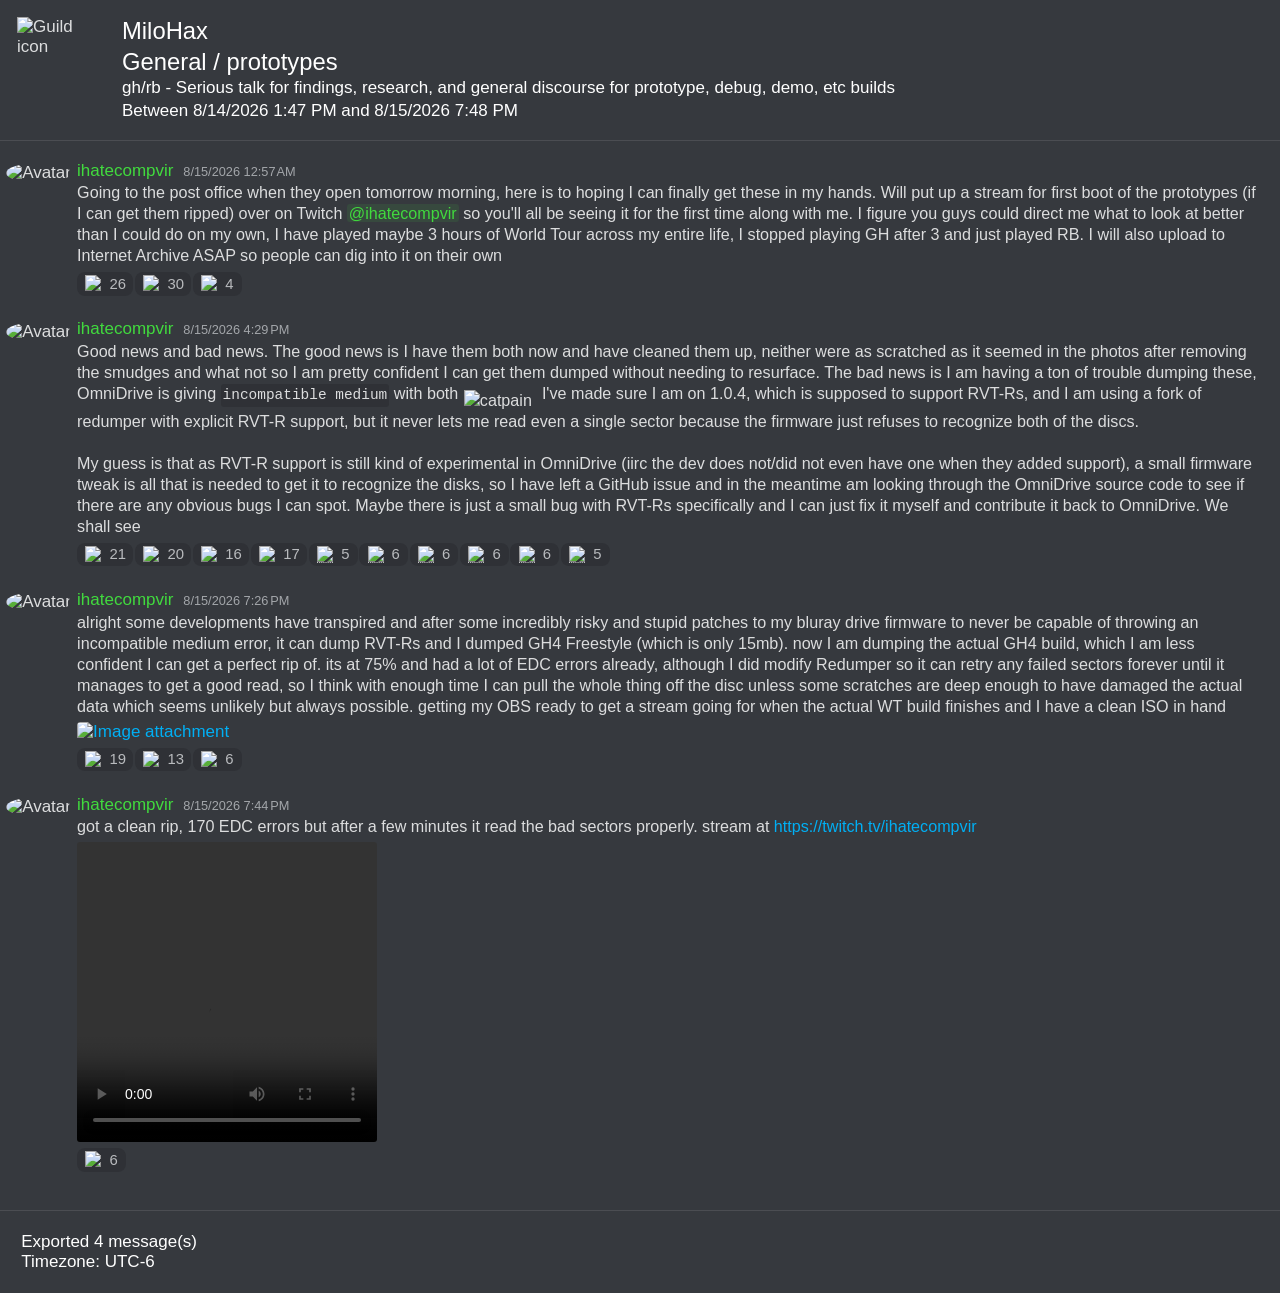
==== disc_backup/index.html @ f8448221 "proto channel thing for spreadsheet" ====
<!DOCTYPE html><html lang=en><head><title>MiloHax - prototypes</title><meta charset=utf-8><meta name=viewport content="width=device-width"><style>@font-face{src:url("https://cdn.jsdelivr.net/gh/Tyrrrz/DiscordFonts@master/ggsans-normal-400.woff2");font-family:gg sans;font-weight:400;font-style:normal}@font-face{src:url("https://cdn.jsdelivr.net/gh/Tyrrrz/DiscordFonts@master/ggsans-normal-500.woff2");font-family:gg sans;font-weight:500;font-style:normal}@font-face{src:url("https://cdn.jsdelivr.net/gh/Tyrrrz/DiscordFonts@master/ggsans-normal-600.woff2");font-family:gg sans;font-weight:600;font-style:normal}@font-face{src:url("https://cdn.jsdelivr.net/gh/Tyrrrz/DiscordFonts@master/ggsans-normal-700.woff2");font-family:gg sans;font-weight:700;font-style:normal}@font-face{src:url("https://cdn.jsdelivr.net/gh/Tyrrrz/DiscordFonts@master/ggsans-normal-800.woff2");font-family:gg sans;font-weight:800;font-style:normal}@font-face{src:url("https://cdn.jsdelivr.net/gh/Tyrrrz/DiscordFonts@master/ggsans-italic-400.woff2");font-family:gg sans;font-weight:400;font-style:italic}@font-face{src:url("https://cdn.jsdelivr.net/gh/Tyrrrz/DiscordFonts@master/ggsans-italic-500.woff2");font-family:gg sans;font-weight:500;font-style:italic}@font-face{src:url("https://cdn.jsdelivr.net/gh/Tyrrrz/DiscordFonts@master/ggsans-italic-600.woff2");font-family:gg sans;font-weight:600;font-style:italic}@font-face{src:url("https://cdn.jsdelivr.net/gh/Tyrrrz/DiscordFonts@master/ggsans-italic-700.woff2");font-family:gg sans;font-weight:700;font-style:italic}@font-face{src:url("https://cdn.jsdelivr.net/gh/Tyrrrz/DiscordFonts@master/ggsans-italic-800.woff2");font-family:gg sans;font-weight:800;font-style:italic}html,body{margin:0;padding:0;background-color:#36393e;color:#dcddde;font-family:"gg sans","Helvetica Neue",Helvetica,Arial,sans-serif;font-size:17px;font-weight:400;scroll-behavior:smooth}a{color:#00aff4;text-decoration:none}a:hover{text-decoration:underline}img{object-fit:contain;image-rendering:high-quality;image-rendering:-webkit-optimize-contrast}.preamble{display:grid;grid-template-columns:auto 1fr;max-width:100%;padding:1rem}.preamble__guild-icon-container{grid-column:1}.preamble__guild-icon{max-width:88px;max-height:88px}.preamble__entries-container{grid-column:2;margin-left:1rem}.preamble__entry{margin-bottom:0.15rem;color:#ffffff;font-size:1.4rem}.preamble__entry--small{font-size:1rem}.chatlog{padding:1rem 0;width:100%;border-top:1px solid rgba(255,255,255,0.1);border-bottom:1px solid rgba(255,255,255,0.1)}.chatlog__message-group{margin-bottom:1rem}.chatlog__message-container{background-color:transparent;transition:background-color 1s ease}.chatlog__message-container--highlighted{background-color:rgba(114,137,218,0.2)}.chatlog__message-container--pinned{background-color:rgba(249,168,37,0.05)}.chatlog__message{display:grid;grid-template-columns:auto 1fr;padding:0.15rem 0;direction:ltr;unicode-bidi:bidi-override}.chatlog__message:hover{background-color:#32353b}.chatlog__message:hover .chatlog__short-timestamp{display:block}.chatlog__message-aside{grid-column:1;width:72px;padding:0.15rem 0.15rem 0 0.15rem;text-align:center}.chatlog__reply-symbol{height:10px;margin:6px 4px 4px 36px;border-left:2px solid #4f545c;border-top:2px solid #4f545c;border-radius:8px 0 0 0}.chatlog__avatar{width:40px;height:40px;border-radius:50%}.chatlog__short-timestamp{display:none;color:#a3a6aa;font-size:0.75rem;font-weight:500;direction:ltr;unicode-bidi:bidi-override}.chatlog__message-primary{grid-column:2;min-width:0}.chatlog__reply{display:flex;margin-bottom:0.15rem;align-items:center;color:#b5b6b8;font-size:0.875rem;white-space:nowrap;overflow:hidden;text-overflow:ellipsis}.chatlog__reply-avatar{width:16px;height:16px;margin-right:0.25rem;border-radius:50%}.chatlog__reply-author{margin-right:0.3rem;font-weight:600}.chatlog__reply-content{overflow:hidden;text-overflow:ellipsis}.chatlog__reply-link{cursor:pointer}.chatlog__reply-link *{display:inline;pointer-events:none}.chatlog__reply-link .chatlog__markdown-quote{display:inline}.chatlog__reply-link .chatlog__markdown-pre{display:inline}.chatlog__reply-link:hover{color:#ffffff}.chatlog__reply-link:hover *:not(.chatlog__markdown-spoiler){color:inherit}.chatlog__reply-edited-timestamp{margin-left:0.25rem;color:#a3a6aa;font-size:0.75rem;font-weight:500;direction:ltr;unicode-bidi:bidi-override}.chatlog__forwarded{display:flex;flex-direction:column;margin-bottom:0.15rem;padding:0.5rem;border-left:4px solid #4f545c;border-radius:4px;background-color:rgba(46,48,54,0.3)}.chatlog__forwarded-header{display:flex;align-items:center;margin-bottom:0.25rem;color:#b5b6b8;font-size:0.75rem;font-weight:600}.chatlog__forwarded-icon{width:16px;height:16px;margin-right:0.25rem}.chatlog__forwarded-content{color:#dcddde;font-size:0.95rem}.chatlog__forwarded-attachments{margin-top:0.3rem}.chatlog__forwarded-attachment{max-width:300px;max-height:200px;border-radius:3px}.chatlog__forwarded-timestamp{margin-top:0.25rem;color:#a3a6aa;font-size:0.75rem}.chatlog__system-notification-icon{width:18px;height:18px}.chatlog__system-notification-author{font-weight:500;color:#ffffff}.chatlog__system-notification-content{color:#96989d}.chatlog__system-notification-link{font-weight:500;color:#ffffff}.chatlog__system-notification-timestamp{margin-left:0.3rem;color:#a3a6aa;font-size:0.75rem;font-weight:500;direction:ltr;unicode-bidi:bidi-override}.chatlog__system-notification-timestamp a{color:inherit}.chatlog__header{margin-bottom:0.1rem}.chatlog__author{font-weight:500;color:#ffffff}.chatlog__author-tag{position:relative;top:-0.1rem;margin-left:0.3rem;padding:0.05rem 0.3rem;border-radius:3px;background-color:#5865F2;color:#ffffff;font-size:0.625rem;font-weight:500;line-height:1.3}.chatlog__timestamp{margin-left:0.3rem;color:#a3a6aa;font-size:0.75rem;font-weight:500;direction:ltr;unicode-bidi:bidi-override}.chatlog__timestamp a{color:inherit}.chatlog__content{padding-right:1rem;font-size:0.95rem;word-wrap:break-word}.chatlog__edited-timestamp{margin-left:0.15rem;color:#a3a6aa;font-size:0.75rem;font-weight:500}.chatlog__attachment{position:relative;width:fit-content;margin-top:0.3rem;border-radius:3px;overflow:hidden}.chatlog__attachment--hidden{cursor:pointer;box-shadow:0 0 1px 1px rgba(0,0,0,0.1)}.chatlog__attachment--hidden *{pointer-events:none}.chatlog__attachment-spoiler-caption{display:none;position:absolute;left:50%;top:50%;z-index:999;padding:0.4rem 0.8rem;border-radius:20px;transform:translate(-50%,-50%);background-color:rgba(0,0,0,0.9);color:#dcddde;font-size:0.9rem;font-weight:600;letter-spacing:0.05rem}.chatlog__attachment--hidden .chatlog__attachment-spoiler-caption{display:block}.chatlog__attachment--hidden:hover .chatlog__attachment-spoiler-caption{color:#fff}.chatlog__attachment-media{max-width:45vw;max-height:500px;vertical-align:top;border-radius:3px}.chatlog__attachment--hidden .chatlog__attachment-media{filter:blur(44px)}.chatlog__attachment-generic{max-width:520px;width:100%;height:40px;padding:10px;border:1px solid #292b2f;border-radius:3px;background-color:#2f3136;overflow:hidden}.chatlog__attachment--hidden .chatlog__attachment-generic{filter:blur(44px)}.chatlog__attachment-generic-icon{float:left;width:30px;height:100%;margin-right:10px}.chatlog__attachment-generic-size{color:#72767d;font-size:12px}.chatlog__attachment-generic-name{overflow:hidden;white-space:nowrap;text-overflow:ellipsis}.chatlog__embed{display:flex;margin-top:0.3rem;max-width:520px}.chatlog__embed-color-pill{flex-shrink:0;width:0.25rem;border-top-left-radius:3px;border-bottom-left-radius:3px}.chatlog__embed-color-pill--default{background-color:#202225}.chatlog__embed-content-container{display:flex;flex-direction:column;padding:0.5rem 0.6rem;border:1px solid rgba(46,48,54,0.6);border-top-right-radius:3px;border-bottom-right-radius:3px;background-color:rgba(46,48,54,0.3)}.chatlog__embed-content{display:flex;width:100%}.chatlog__embed-text{flex:1}.chatlog__embed-author-container{display:flex;margin-bottom:0.5rem;align-items:center}.chatlog__embed-author-icon{width:20px;height:20px;margin-right:0.5rem;border-radius:50%}.chatlog__embed-author{color:#ffffff;font-size:0.875rem;font-weight:600;direction:ltr;unicode-bidi:bidi-override}.chatlog__embed-author-link{color:#ffffff}.chatlog__embed-title{margin-bottom:0.5rem;color:#ffffff;font-size:0.875rem;font-weight:600}.chatlog__embed-description{color:#dcddde;font-weight:500;font-size:0.85rem}.chatlog__embed-fields{display:flex;flex-wrap:wrap;gap:0 0.5rem}.chatlog__embed-field{flex:0;min-width:100%;max-width:506px;padding-top:0.6rem;font-size:0.875rem}.chatlog__embed-field--inline{flex:1;flex-basis:auto;min-width:50px}.chatlog__embed-field-name{margin-bottom:0.2rem;color:#ffffff;font-weight:600}.chatlog__embed-field-value{color:#dcddde;font-weight:500}.chatlog__embed-thumbnail{flex:0;max-width:80px;max-height:80px;margin-left:1.2rem;border-radius:3px}.chatlog__embed-images{display:grid;margin-top:0.6rem;grid-template-columns:repeat(2,1fr);gap:0.25rem}.chatlog__embed-images--single{display:block}.chatlog__embed-image{object-fit:cover;object-position:center;max-width:500px;max-height:400px;width:100%;height:100%;border-radius:3px}.chatlog__embed-footer{margin-top:0.6rem;color:#dcddde}.chatlog__embed-footer-icon{width:20px;height:20px;margin-right:0.2rem;border-radius:50%;vertical-align:middle}.chatlog__embed-footer-text{vertical-align:middle;font-size:0.75rem;font-weight:500}.chatlog__embed-invite-container{min-width:320px;padding:0.6rem 0.7rem;border:1px solid rgba(46,48,54,0.6);border-radius:3px;background-color:rgba(46,48,54,0.3)}.chatlog__embed-invite-title{margin:0 0 0.8rem 0;color:#b9bbbe;font-size:0.75rem;font-weight:700;text-transform:uppercase}.chatlog__embed-invite{display:flex}.chatlog__embed-invite-guild-icon{width:50px;height:50px;border-radius:0.85rem}.chatlog__embed-invite-info{margin-left:1rem}.chatlog__embed-invite-guild-name{color:#ffffff;font-weight:600}.chatlog__embed-invite-guild-name a{color:inherit}.chatlog__embed-invite-channel-icon{width:18px;height:18px;vertical-align:bottom}.chatlog__embed-invite-channel-name{font-size:0.9rem;font-weight:600}.chatlog__embed-generic-image{object-fit:contain;object-position:left;max-width:45vw;max-height:500px;vertical-align:top;border-radius:3px}.chatlog__embed-generic-video{object-fit:contain;object-position:left;max-width:45vw;max-height:500px;vertical-align:top;border-radius:3px}.chatlog__embed-generic-gifv{object-fit:contain;object-position:left;max-width:45vw;max-height:500px;vertical-align:top;border-radius:3px}.chatlog__embed-spotify{border:0}.chatlog__embed-twitch{border:0}.chatlog__embed-youtube-container{margin-top:0.6rem}.chatlog__embed-youtube-thumbnail{max-width:400px;max-height:225px;border-radius:3px;cursor:pointer}.chatlog__sticker{width:180px;height:180px}.chatlog__sticker--media{max-width:100%;max-height:100%}.chatlog__reactions{display:flex}.chatlog__reaction{display:flex;margin:0.35rem 0.1rem 0.1rem 0;padding:0.125rem 0.375rem;border:1px solid transparent;border-radius:8px;background-color:#2f3136;align-items:center}.chatlog__reaction:hover{border:1px solid hsla(0,0%,100%,.2);background-color:transparent}.chatlog__reaction-count{min-width:9px;margin-left:0.35rem;color:#b9bbbe;font-size:0.875rem}.chatlog__reaction:hover .chatlog__reaction-count{color:#dcddde}.chatlog__markdown{max-width:100%;line-height:1.3;overflow-wrap:break-word}.chatlog__markdown h1{margin:1rem 0 0.5rem;color:#f2f3f5;font-size:1.5rem;line-height:1}.chatlog__markdown h2{margin:1rem 0 0.5rem;color:#f2f3f5;font-size:1.25rem;line-height:1}.chatlog__markdown h3{margin:1rem 0 0.5rem;color:#f2f3f5;font-size:1rem;line-height:1}.chatlog__markdown h1:first-child,h2:first-child,h3:first-child{margin-top:0.5rem}.chatlog__markdown ul,ol{margin:0 0 0 1rem;padding:0}.chatlog__markdown-preserve{white-space:pre-wrap}.chatlog__markdown-spoiler{background-color:rgba(255,255,255,0.1);padding:0 2px;border-radius:3px}.chatlog__markdown-spoiler--hidden{cursor:pointer;background-color:#202225;color:rgba(0,0,0,0)}.chatlog__markdown-spoiler--hidden:hover{background-color:rgba(32,34,37,0.8)}.chatlog__markdown-spoiler--hidden::selection{color:rgba(0,0,0,0)}.chatlog__markdown-quote{display:flex;margin:0.05rem 0}.chatlog__markdown-quote-border{margin-right:0.5rem;border:2px solid #4f545c;border-radius:3px}.chatlog__markdown-pre{background-color:#2f3136;font-family:"Consolas","Courier New",Courier,monospace;font-size:0.85rem;text-decoration:inherit}.chatlog__markdown-pre--multiline{display:block;margin-top:0.25rem;padding:0.5rem;border:2px solid #282b30;border-radius:5px;color:#b9bbbe}.chatlog__markdown-pre--multiline.hljs{background-color:#2f3136;color:#b9bbbe}.chatlog__markdown-pre--inline{display:inline-block;padding:2px;border-radius:3px}.chatlog__markdown-mention{border-radius:3px;padding:0 2px;background-color:rgba(88,101,242,.3);color:#dee0fc;font-weight:500}.chatlog__markdown-mention:hover{background-color:#5865f2;color:#ffffff}.chatlog__markdown-timestamp{background-color:rgba(255,255,255,0.1);padding:0 2px;border-radius:3px}.chatlog__emoji{width:1.325rem;height:1.325rem;margin:0 0.06rem;vertical-align:-0.4rem}.chatlog__emoji--small{width:1rem;height:1rem}.chatlog__emoji--large{width:2.8rem;height:2.8rem}.postamble{padding:1.25rem}.postamble__entry{color:#ffffff}</style><link rel=stylesheet href=https://cdnjs.cloudflare.com/ajax/libs/highlight.js/9.15.6/styles/solarized-dark.min.css><script src=https://cdnjs.cloudflare.com/ajax/libs/highlight.js/9.15.6/highlight.min.js></script><script>document.addEventListener('DOMContentLoaded',()=>{document.querySelectorAll('.chatlog__markdown-pre--multiline').forEach(e=>hljs.highlightBlock(e));});</script><script src=https://cdnjs.cloudflare.com/ajax/libs/lottie-web/5.8.1/lottie.min.js></script><script>document.addEventListener('DOMContentLoaded',()=>{document.querySelectorAll('.chatlog__sticker--media[data-source]').forEach(e=>{const anim=lottie.loadAnimation({container:e,renderer:'svg',loop:true,autoplay:true,path:e.getAttribute('data-source')});anim.addEventListener('data_failed',()=>e.innerHTML='<strong>[Sticker cannot be rendered]</strong>');});});</script><script>function scrollToMessage(event,id){const element=document.getElementById('chatlog__message-container-'+id);if(!element)
return;event.preventDefault();element.classList.add('chatlog__message-container--highlighted');window.scrollTo({top:element.getBoundingClientRect().top-document.body.getBoundingClientRect().top-(window.innerHeight/2),behavior:'smooth'});window.setTimeout(()=>element.classList.remove('chatlog__message-container--highlighted'),2000);}
function showSpoiler(event,element){if(!element)
return;if(element.classList.contains('chatlog__attachment--hidden')){event.preventDefault();element.classList.remove('chatlog__attachment--hidden');}
if(element.classList.contains('chatlog__markdown-spoiler--hidden')){event.preventDefault();element.classList.remove('chatlog__markdown-spoiler--hidden');}}</script><svg style=display:none xmlns=http://www.w3.org/2000/svg><defs><symbol id=attachment-icon viewBox="0 0 720 960"><path fill=#f4f5fb d=M50,935a25,25,0,0,1-25-25V50A25,25,0,0,1,50,25H519.6L695,201.32V910a25,25,0,0,1-25,25Z /><path fill=#7789c4 d=M509.21,50,670,211.63V910H50V50H509.21M530,0H50A50,50,0,0,0,0,50V910a50,50,0,0,0,50,50H670a50,50,0,0,0,50-50h0V191Z /><path fill=#f4f5fb d=M530,215a25,25,0,0,1-25-25V50a25,25,0,0,1,16.23-23.41L693.41,198.77A25,25,0,0,1,670,215Z /><path fill=#7789c4 d=M530,70.71,649.29,190H530V70.71M530,0a50,50,0,0,0-50,50V190a50,50,0,0,0,50,50H670a50,50,0,0,0,50-50Z /></symbol><symbol id=join-icon viewBox="0 0 18 18"><path fill=#3ba55c d="m0 8h14.2l-3.6-3.6 1.4-1.4 6 6-6 6-1.4-1.4 3.6-3.6h-14.2" /></symbol><symbol id=leave-icon viewBox="0 0 18 18"><path fill=#ed4245 d="m3.8 8 3.6-3.6-1.4-1.4-6 6 6 6 1.4-1.4-3.6-3.6h14.2v-2" /></symbol><symbol id=call-icon viewBox="0 0 18 18"><path fill=#3ba55c fill-rule=evenodd d="M17.7163041 15.36645368c-.0190957.02699568-1.9039523 2.6680735-2.9957762 2.63320406-3.0676659-.09785935-6.6733809-3.07188394-9.15694343-5.548738C3.08002193 9.9740657.09772497 6.3791404 0 3.3061316v-.024746C0 2.2060575 2.61386252.3152347 2.64082114.2972376c.7110335-.4971705 1.4917101-.3149497 1.80959713.1372281.19320342.2744561 2.19712724 3.2811005 2.42290565 3.6489167.09884826.1608492.14714912.3554431.14714912.5702838 0 .2744561-.07975258.5770327-.23701117.8751101-.1527655.2902036-.65262318 1.1664385-.89862055 1.594995.2673396.3768148.94804468 1.26429792 2.351016 2.66357424 1.39173858 1.39027775 2.28923588 2.07641807 2.67002628 2.34187563.4302146-.2452108 1.3086162-.74238132 1.5972981-.89423205.5447887-.28682915 1.0907006-.31944893 1.4568885-.08661115.3459689.2182151 3.3383754 2.21027167 3.6225641 2.41611376.2695862.19234426.4144887.5399137.4144887.91672846 0 .2969525-.089862.61190215-.2808189.88523346" /></symbol><symbol id=pencil-icon viewBox="0 0 18 18"><path fill=#99aab5 d="m0 14.25v3.75h3.75l11.06-11.06-3.75-3.75zm17.71-10.21c.39-.39.39-1.02 0-1.41l-2.34-2.34c-.39-.39-1.02-.39-1.41 0l-1.83 1.83 3.75 3.75z" /></symbol><symbol id=pin-icon viewBox="0 0 18 18"><path fill=#b9bbbe d="m16.908 8.39684-8.29587-8.295827-1.18584 1.184157 1.18584 1.18584-4.14834 4.1475v.00167l-1.18583-1.18583-1.185 1.18583 3.55583 3.55502-4.740831 4.74 1.185001 1.185 4.74083-4.74 3.55581 3.555 1.185-1.185-1.185-1.185 4.1475-4.14836h.0009l1.185 1.185z" /></symbol><symbol id=channel-icon viewBox="0 0 24 24"><path fill=#b9bbbe d="M5.88657 21C5.57547 21 5.3399 20.7189 5.39427 20.4126L6.00001 17H2.59511C2.28449 17 2.04905 16.7198 2.10259 16.4138L2.27759 15.4138C2.31946 15.1746 2.52722 15 2.77011 15H6.35001L7.41001 9H4.00511C3.69449 9 3.45905 8.71977 3.51259 8.41381L3.68759 7.41381C3.72946 7.17456 3.93722 7 4.18011 7H7.76001L8.39677 3.41262C8.43914 3.17391 8.64664 3 8.88907 3H9.87344C10.1845 3 10.4201 3.28107 10.3657 3.58738L9.76001 7H15.76L16.3968 3.41262C16.4391 3.17391 16.6466 3 16.8891 3H17.8734C18.1845 3 18.4201 3.28107 18.3657 3.58738L17.76 7H21.1649C21.4755 7 21.711 7.28023 21.6574 7.58619L21.4824 8.58619C21.4406 8.82544 21.2328 9 20.9899 9H17.41L16.35 15H19.7549C20.0655 15 20.301 15.2802 20.2474 15.5862L20.0724 16.5862C20.0306 16.8254 19.8228 17 19.5799 17H16L15.3632 20.5874C15.3209 20.8261 15.1134 21 14.8709 21H13.8866C13.5755 21 13.3399 20.7189 13.3943 20.4126L14 17H8.00001L7.36325 20.5874C7.32088 20.8261 7.11337 21 6.87094 21H5.88657ZM9.41045 9L8.35045 15H14.3504L15.4104 9H9.41045Z" /></symbol><symbol id=thread-icon viewBox="0 0 24 24"><path fill=#b9bbbe d="M5.43309 21C5.35842 21 5.30189 20.9325 5.31494 20.859L5.99991 17H2.14274C2.06819 17 2.01168 16.9327 2.02453 16.8593L2.33253 15.0993C2.34258 15.0419 2.39244 15 2.45074 15H6.34991L7.40991 9H3.55274C3.47819 9 3.42168 8.93274 3.43453 8.85931L3.74253 7.09931C3.75258 7.04189 3.80244 7 3.86074 7H7.75991L8.45234 3.09903C8.46251 3.04174 8.51231 3 8.57049 3H10.3267C10.4014 3 10.4579 3.06746 10.4449 3.14097L9.75991 7H15.7599L16.4523 3.09903C16.4625 3.04174 16.5123 3 16.5705 3H18.3267C18.4014 3 18.4579 3.06746 18.4449 3.14097L17.7599 7H21.6171C21.6916 7 21.7481 7.06725 21.7353 7.14069L21.4273 8.90069C21.4172 8.95811 21.3674 9 21.3091 9H17.4099L17.0495 11.04H15.05L15.4104 9H9.41035L8.35035 15H10.5599V17H7.99991L7.30749 20.901C7.29732 20.9583 7.24752 21 7.18934 21H5.43309Z" /><path fill=#b9bbbe d="M13.4399 12.96C12.9097 12.96 12.4799 13.3898 12.4799 13.92V20.2213C12.4799 20.7515 12.9097 21.1813 13.4399 21.1813H14.3999C14.5325 21.1813 14.6399 21.2887 14.6399 21.4213V23.4597C14.6399 23.6677 14.8865 23.7773 15.0408 23.6378L17.4858 21.4289C17.6622 21.2695 17.8916 21.1813 18.1294 21.1813H22.5599C23.0901 21.1813 23.5199 20.7515 23.5199 20.2213V13.92C23.5199 13.3898 23.0901 12.96 22.5599 12.96H13.4399Z" /></symbol><symbol id=forward-icon viewBox="0 0 24 24"><path fill=#b9bbbe d="M13 4L21 12L13 20V15C8 15 4 17 1 22C2 16 6 10 13 9V4Z" /></symbol></defs></svg><body><div class=preamble><div class=preamble__guild-icon-container><img class=preamble__guild-icon src="https://cdn.discordapp.com/icons/961352072140324924/a_220ae9ae0b1f36c5879f369a877e1ced.gif?size=512" alt="Guild icon" loading=lazy></div><div class=preamble__entries-container><div class=preamble__entry>MiloHax</div><div class=preamble__entry>General / prototypes</div><div class="preamble__entry preamble__entry--small">gh/rb - Serious talk for findings, research, and general discourse for prototype, debug, demo, etc builds</div><div class="preamble__entry preamble__entry--small">Between 8/14/2026 1:47 PM and 8/15/2026 7:48 PM</div></div></div>
<div class="chatlog">

<div class=chatlog__message-group><div id=chatlog__message-container-1538064034220343409 class=chatlog__message-container data-message-id=1538064034220343409><div class=chatlog__message><div class=chatlog__message-aside><img class=chatlog__avatar src="https://cdn.discordapp.com/avatars/84729838623023104/63494ea0574cb2062cfcdcd07d046a80.png?size=512" alt=Avatar loading=lazy></div><div class=chatlog__message-primary><div class=chatlog__header><span class=chatlog__author style=color:rgb(65,218,62) title=ihatecompvir data-user-id=84729838623023104>ihatecompvir</span> <span class=chatlog__timestamp title="Saturday, August 15, 2026 12:57 AM"><a href=#chatlog__message-container-1538064034220343409>8/15/2026 12:57 AM</a></span></div><div class="chatlog__content chatlog__markdown"><span class=chatlog__markdown-preserve>Going to the post office when they open tomorrow morning, here is to hoping I can finally get these in my hands. Will put up a stream for first boot of the prototypes (if I can get them ripped) over on Twitch <span class="chatlog__markdown-mention" style="color: rgb(65, 218, 62); background-color: rgba(65, 218, 62, 0.1);">@ihatecompvir</span> so you&#39;ll all be seeing it for the first time along with me. I figure you guys could direct me what to look at better than I could do on my own, I have played maybe 3 hours of World Tour across my entire life, I stopped playing GH after 3 and just played RB. I will also upload to Internet Archive ASAP so people can dig into it on their own</span></div><div class=chatlog__reactions><div class=chatlog__reaction title=POGGERS><img class="chatlog__emoji chatlog__emoji--small" alt=POGGERS src=https://cdn.discordapp.com/emojis/965417397144154182.png loading=lazy> <span class=chatlog__reaction-count>26</span></div><div class=chatlog__reaction title=Prayge><img class="chatlog__emoji chatlog__emoji--small" alt=Prayge src=https://cdn.discordapp.com/emojis/1285373335265607754.png loading=lazy> <span class=chatlog__reaction-count>30</span></div><div class=chatlog__reaction title=PauseChamp><img class="chatlog__emoji chatlog__emoji--small" alt=PauseChamp src=https://cdn.discordapp.com/emojis/1315588294762954812.png loading=lazy> <span class=chatlog__reaction-count>4</span></div></div></div></div></div></div>
<div class=chatlog__message-group><div id=chatlog__message-container-1538298505943056474 class=chatlog__message-container data-message-id=1538298505943056474><div class=chatlog__message><div class=chatlog__message-aside><img class=chatlog__avatar src="https://cdn.discordapp.com/avatars/84729838623023104/63494ea0574cb2062cfcdcd07d046a80.png?size=512" alt=Avatar loading=lazy></div><div class=chatlog__message-primary><div class=chatlog__header><span class=chatlog__author style=color:rgb(65,218,62) title=ihatecompvir data-user-id=84729838623023104>ihatecompvir</span> <span class=chatlog__timestamp title="Saturday, August 15, 2026 4:29 PM"><a href=#chatlog__message-container-1538298505943056474>8/15/2026 4:29 PM</a></span></div><div class="chatlog__content chatlog__markdown"><span class=chatlog__markdown-preserve>Good news and bad news. The good news is I have them both now and have cleaned them up, neither were as scratched as it seemed in the photos after removing the smudges and what not so I am pretty confident I can get them dumped without needing to resurface. The bad news is I am having a ton of trouble dumping these, OmniDrive is giving <code class="chatlog__markdown-pre chatlog__markdown-pre--inline">incompatible medium</code> with both <img
    loading="lazy"
    class="chatlog__emoji "
    alt="catpain"
    title="catpain"
    src="https://cdn.discordapp.com/emojis/1151462122128158750.png">  I&#39;ve made sure I am on 1.0.4, which is supposed to support RVT-Rs, and I am using a fork of redumper with explicit RVT-R support, but it never lets me read even a single sector because the firmware just refuses to recognize both of the discs. 

My guess is that as RVT-R support is still kind of experimental in OmniDrive (iirc the dev does not/did not even have one when they added support), a small firmware tweak is all that is needed to get it to recognize the disks, so I have left a GitHub issue and in the meantime am looking through the OmniDrive source code to see if there are any obvious bugs I can spot. Maybe there is just a small bug with RVT-Rs specifically and I can just fix it myself and contribute it back to OmniDrive. We shall see</span></div><div class=chatlog__reactions><div class=chatlog__reaction title=BUP><img class="chatlog__emoji chatlog__emoji--small" alt=BUP src=https://cdn.discordapp.com/emojis/967187489716568074.png loading=lazy> <span class=chatlog__reaction-count>21</span></div><div class=chatlog__reaction title=fire><img class="chatlog__emoji chatlog__emoji--small" alt=🔥 src=https://cdn.jsdelivr.net/gh/twitter/twemoji@latest/assets/svg/1f525.svg loading=lazy> <span class=chatlog__reaction-count>20</span></div><div class=chatlog__reaction title=pray><img class="chatlog__emoji chatlog__emoji--small" alt=🙏 src=https://cdn.jsdelivr.net/gh/twitter/twemoji@latest/assets/svg/1f64f.svg loading=lazy> <span class=chatlog__reaction-count>16</span></div><div class=chatlog__reaction title=🫡><img class="chatlog__emoji chatlog__emoji--small" alt=🫡 src=https://cdn.jsdelivr.net/gh/twitter/twemoji@latest/assets/svg/1fae1.svg loading=lazy> <span class=chatlog__reaction-count>17</span></div><div class=chatlog__reaction title=regional_indicator_t><img class="chatlog__emoji chatlog__emoji--small" alt=🇹 src=https://cdn.jsdelivr.net/gh/twitter/twemoji@latest/assets/svg/1f1f9.svg loading=lazy> <span class=chatlog__reaction-count>5</span></div><div class=chatlog__reaction title=regional_indicator_h><img class="chatlog__emoji chatlog__emoji--small" alt=🇭 src=https://cdn.jsdelivr.net/gh/twitter/twemoji@latest/assets/svg/1f1ed.svg loading=lazy> <span class=chatlog__reaction-count>6</span></div><div class=chatlog__reaction title=regional_indicator_a><img class="chatlog__emoji chatlog__emoji--small" alt=🇦 src=https://cdn.jsdelivr.net/gh/twitter/twemoji@latest/assets/svg/1f1e6.svg loading=lazy> <span class=chatlog__reaction-count>6</span></div><div class=chatlog__reaction title=regional_indicator_n><img class="chatlog__emoji chatlog__emoji--small" alt=🇳 src=https://cdn.jsdelivr.net/gh/twitter/twemoji@latest/assets/svg/1f1f3.svg loading=lazy> <span class=chatlog__reaction-count>6</span></div><div class=chatlog__reaction title=regional_indicator_k><img class="chatlog__emoji chatlog__emoji--small" alt=🇰 src=https://cdn.jsdelivr.net/gh/twitter/twemoji@latest/assets/svg/1f1f0.svg loading=lazy> <span class=chatlog__reaction-count>6</span></div><div class=chatlog__reaction title=regional_indicator_s><img class="chatlog__emoji chatlog__emoji--small" alt=🇸 src=https://cdn.jsdelivr.net/gh/twitter/twemoji@latest/assets/svg/1f1f8.svg loading=lazy> <span class=chatlog__reaction-count>5</span></div></div></div></div></div></div>
<div class=chatlog__message-group><div id=chatlog__message-container-1538343157442420849 class=chatlog__message-container data-message-id=1538343157442420849><div class=chatlog__message><div class=chatlog__message-aside><img class=chatlog__avatar src="https://cdn.discordapp.com/avatars/84729838623023104/63494ea0574cb2062cfcdcd07d046a80.png?size=512" alt=Avatar loading=lazy></div><div class=chatlog__message-primary><div class=chatlog__header><span class=chatlog__author style=color:rgb(65,218,62) title=ihatecompvir data-user-id=84729838623023104>ihatecompvir</span> <span class=chatlog__timestamp title="Saturday, August 15, 2026 7:26 PM"><a href=#chatlog__message-container-1538343157442420849>8/15/2026 7:26 PM</a></span></div><div class="chatlog__content chatlog__markdown"><span class=chatlog__markdown-preserve>alright some developments have transpired and after some incredibly risky and stupid patches to my bluray drive firmware to never be capable of throwing an incompatible medium error, it can dump RVT-Rs and I dumped GH4 Freestyle (which is only 15mb). now I am dumping the actual GH4 build, which I am less confident I can get a perfect rip of. its at 75% and had a lot of EDC errors already, although I did modify Redumper so it can retry any failed sectors forever until it manages to get a good read, so I think with enough time I can pull the whole thing off the disc unless some scratches are deep enough to have damaged the actual data which seems unlikely but always possible. getting my OBS ready to get a stream going for when the actual WT build finishes and I have a clean ISO in hand</span></div><div class=chatlog__attachment><a href="https://cdn.discordapp.com/attachments/999767074979184721/1538343157211865199/Dolphin_zoHeryTFMX.png?ex=6a825535&amp;is=6a8103b5&amp;hm=4e6d698ab99c6c31090605c46079ee4d509909c32603cd209aec88cd370e449c&amp;"> <img class=chatlog__attachment-media src="https://cdn.discordapp.com/attachments/999767074979184721/1538343157211865199/Dolphin_zoHeryTFMX.png?ex=6a825535&amp;is=6a8103b5&amp;hm=4e6d698ab99c6c31090605c46079ee4d509909c32603cd209aec88cd370e449c&amp;" alt="Image attachment" title="Image: Dolphin_zoHeryTFMX.png (234.98 KB)" loading=lazy> </a></div><div class=chatlog__reactions><div class=chatlog__reaction title=fire><img class="chatlog__emoji chatlog__emoji--small" alt=🔥 src=https://cdn.jsdelivr.net/gh/twitter/twemoji@latest/assets/svg/1f525.svg loading=lazy> <span class=chatlog__reaction-count>19</span></div><div class=chatlog__reaction title=POGGERS><img class="chatlog__emoji chatlog__emoji--small" alt=POGGERS src=https://cdn.discordapp.com/emojis/965417397144154182.png loading=lazy> <span class=chatlog__reaction-count>13</span></div><div class=chatlog__reaction title=PauseChamp><img class="chatlog__emoji chatlog__emoji--small" alt=PauseChamp src=https://cdn.discordapp.com/emojis/1315588294762954812.png loading=lazy> <span class=chatlog__reaction-count>6</span></div></div></div></div></div></div>
<div class=chatlog__message-group><div id=chatlog__message-container-1538347640859656263 class=chatlog__message-container data-message-id=1538347640859656263><div class=chatlog__message><div class=chatlog__message-aside><img class=chatlog__avatar src="https://cdn.discordapp.com/avatars/84729838623023104/63494ea0574cb2062cfcdcd07d046a80.png?size=512" alt=Avatar loading=lazy></div><div class=chatlog__message-primary><div class=chatlog__header><span class=chatlog__author style=color:rgb(65,218,62) title=ihatecompvir data-user-id=84729838623023104>ihatecompvir</span> <span class=chatlog__timestamp title="Saturday, August 15, 2026 7:44 PM"><a href=#chatlog__message-container-1538347640859656263>8/15/2026 7:44 PM</a></span></div><div class="chatlog__content chatlog__markdown"><span class=chatlog__markdown-preserve>got a clean rip, 170 EDC errors but after a few minutes it read the bad sectors properly. stream at <a href="https://twitch.tv/ihatecompvir">https://twitch.tv/ihatecompvir</a></span></div><div class=chatlog__embed><video class=chatlog__embed-generic-video width=300 height=300 controls data-canonical-url="https://player.twitch.tv/?channel=ihatecompvir&amp;player=facebook&amp;autoplay=true&amp;parent=meta.tag"><source src="https://player.twitch.tv/?channel=ihatecompvir&amp;player=facebook&amp;autoplay=true&amp;parent=meta.tag" alt="Embedded video"></video></div><div class=chatlog__reactions><div class=chatlog__reaction title=POGGERS><img class="chatlog__emoji chatlog__emoji--small" alt=POGGERS src=https://cdn.discordapp.com/emojis/965417397144154182.png loading=lazy> <span class=chatlog__reaction-count>6</span></div></div></div></div></div></div>

</div>
<div class=postamble><div class=postamble__entry>Exported 4 message(s)</div><div class=postamble__entry>Timezone: UTC-6</div></div>
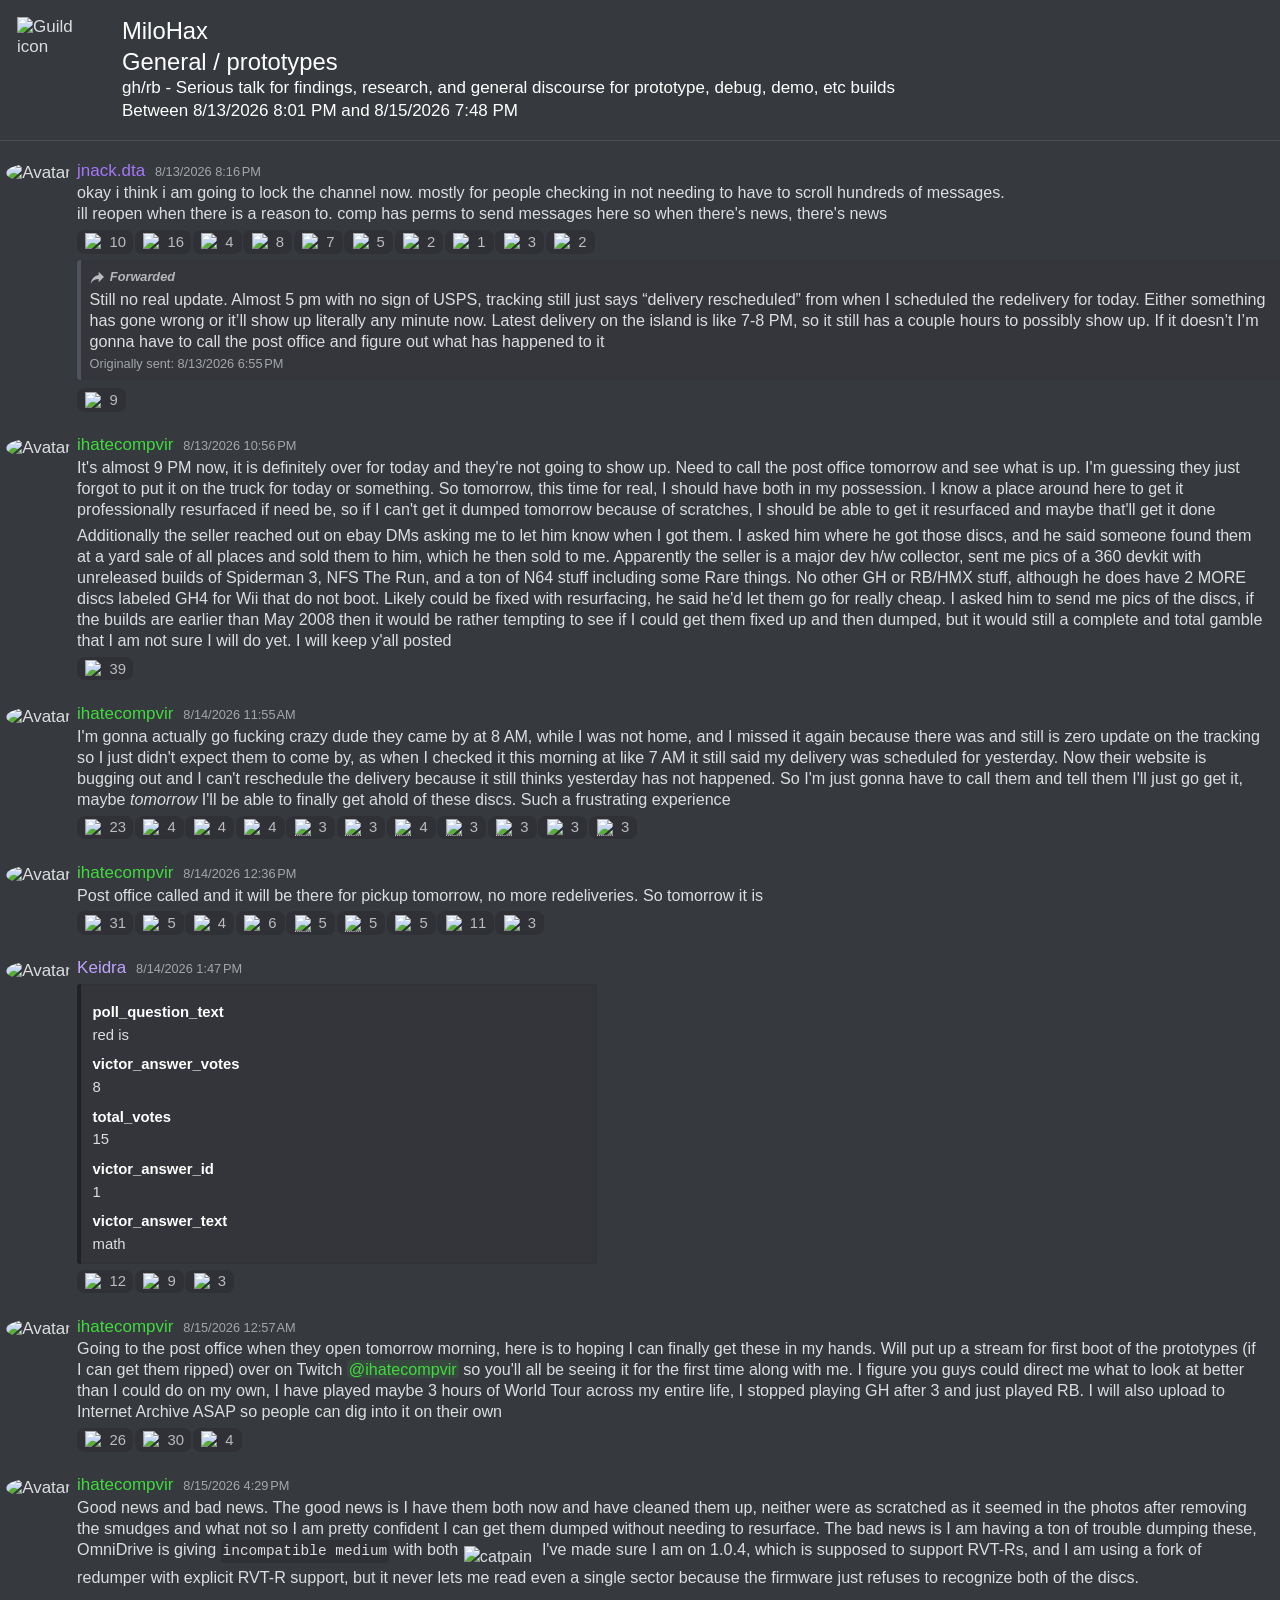
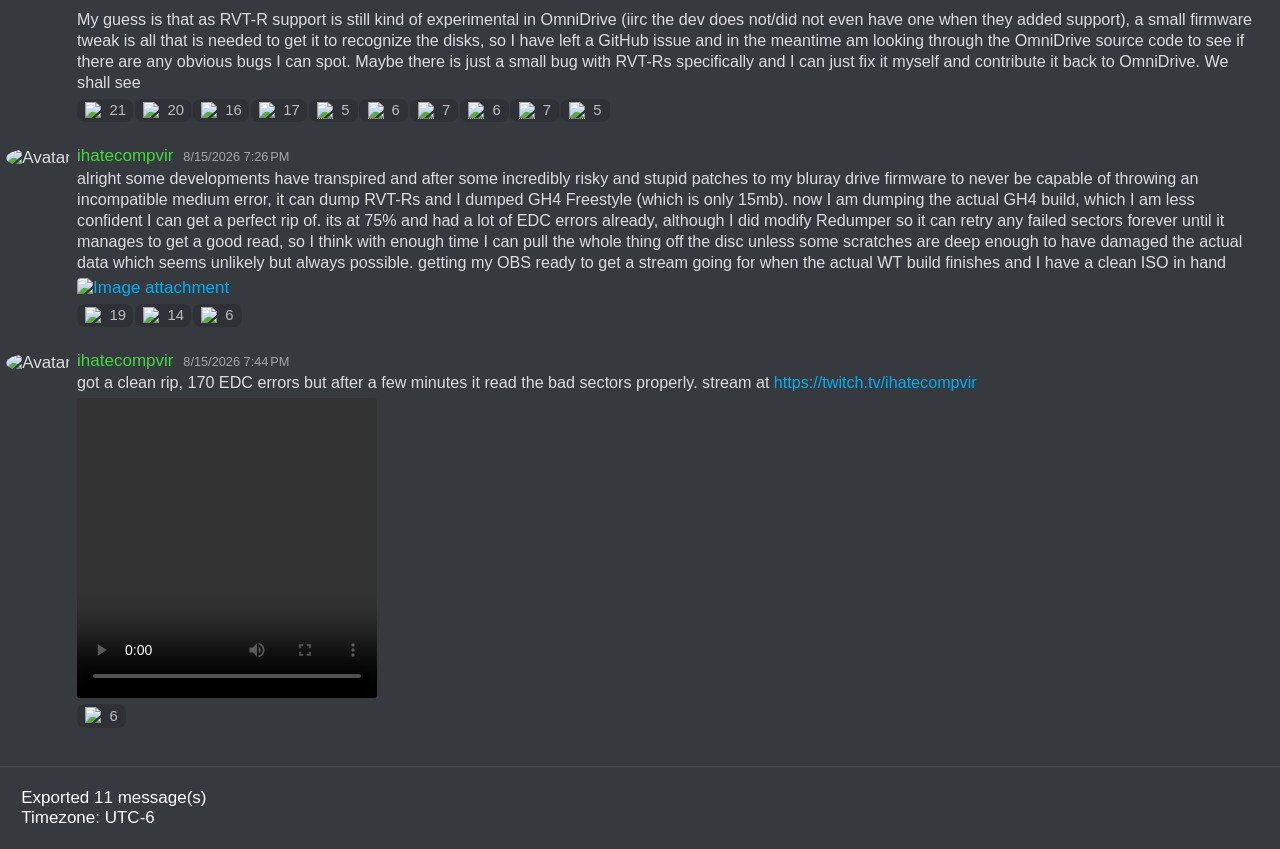
==== commit 558f5291: "update disc_backup" ====
--- a/disc_backup/index.html
+++ b/disc_backup/index.html
@@ -2,9 +2,15 @@
 return;event.preventDefault();element.classList.add('chatlog__message-container--highlighted');window.scrollTo({top:element.getBoundingClientRect().top-document.body.getBoundingClientRect().top-(window.innerHeight/2),behavior:'smooth'});window.setTimeout(()=>element.classList.remove('chatlog__message-container--highlighted'),2000);}
 function showSpoiler(event,element){if(!element)
 return;if(element.classList.contains('chatlog__attachment--hidden')){event.preventDefault();element.classList.remove('chatlog__attachment--hidden');}
-if(element.classList.contains('chatlog__markdown-spoiler--hidden')){event.preventDefault();element.classList.remove('chatlog__markdown-spoiler--hidden');}}</script><svg style=display:none xmlns=http://www.w3.org/2000/svg><defs><symbol id=attachment-icon viewBox="0 0 720 960"><path fill=#f4f5fb d=M50,935a25,25,0,0,1-25-25V50A25,25,0,0,1,50,25H519.6L695,201.32V910a25,25,0,0,1-25,25Z /><path fill=#7789c4 d=M509.21,50,670,211.63V910H50V50H509.21M530,0H50A50,50,0,0,0,0,50V910a50,50,0,0,0,50,50H670a50,50,0,0,0,50-50h0V191Z /><path fill=#f4f5fb d=M530,215a25,25,0,0,1-25-25V50a25,25,0,0,1,16.23-23.41L693.41,198.77A25,25,0,0,1,670,215Z /><path fill=#7789c4 d=M530,70.71,649.29,190H530V70.71M530,0a50,50,0,0,0-50,50V190a50,50,0,0,0,50,50H670a50,50,0,0,0,50-50Z /></symbol><symbol id=join-icon viewBox="0 0 18 18"><path fill=#3ba55c d="m0 8h14.2l-3.6-3.6 1.4-1.4 6 6-6 6-1.4-1.4 3.6-3.6h-14.2" /></symbol><symbol id=leave-icon viewBox="0 0 18 18"><path fill=#ed4245 d="m3.8 8 3.6-3.6-1.4-1.4-6 6 6 6 1.4-1.4-3.6-3.6h14.2v-2" /></symbol><symbol id=call-icon viewBox="0 0 18 18"><path fill=#3ba55c fill-rule=evenodd d="M17.7163041 15.36645368c-.0190957.02699568-1.9039523 2.6680735-2.9957762 2.63320406-3.0676659-.09785935-6.6733809-3.07188394-9.15694343-5.548738C3.08002193 9.9740657.09772497 6.3791404 0 3.3061316v-.024746C0 2.2060575 2.61386252.3152347 2.64082114.2972376c.7110335-.4971705 1.4917101-.3149497 1.80959713.1372281.19320342.2744561 2.19712724 3.2811005 2.42290565 3.6489167.09884826.1608492.14714912.3554431.14714912.5702838 0 .2744561-.07975258.5770327-.23701117.8751101-.1527655.2902036-.65262318 1.1664385-.89862055 1.594995.2673396.3768148.94804468 1.26429792 2.351016 2.66357424 1.39173858 1.39027775 2.28923588 2.07641807 2.67002628 2.34187563.4302146-.2452108 1.3086162-.74238132 1.5972981-.89423205.5447887-.28682915 1.0907006-.31944893 1.4568885-.08661115.3459689.2182151 3.3383754 2.21027167 3.6225641 2.41611376.2695862.19234426.4144887.5399137.4144887.91672846 0 .2969525-.089862.61190215-.2808189.88523346" /></symbol><symbol id=pencil-icon viewBox="0 0 18 18"><path fill=#99aab5 d="m0 14.25v3.75h3.75l11.06-11.06-3.75-3.75zm17.71-10.21c.39-.39.39-1.02 0-1.41l-2.34-2.34c-.39-.39-1.02-.39-1.41 0l-1.83 1.83 3.75 3.75z" /></symbol><symbol id=pin-icon viewBox="0 0 18 18"><path fill=#b9bbbe d="m16.908 8.39684-8.29587-8.295827-1.18584 1.184157 1.18584 1.18584-4.14834 4.1475v.00167l-1.18583-1.18583-1.185 1.18583 3.55583 3.55502-4.740831 4.74 1.185001 1.185 4.74083-4.74 3.55581 3.555 1.185-1.185-1.185-1.185 4.1475-4.14836h.0009l1.185 1.185z" /></symbol><symbol id=channel-icon viewBox="0 0 24 24"><path fill=#b9bbbe d="M5.88657 21C5.57547 21 5.3399 20.7189 5.39427 20.4126L6.00001 17H2.59511C2.28449 17 2.04905 16.7198 2.10259 16.4138L2.27759 15.4138C2.31946 15.1746 2.52722 15 2.77011 15H6.35001L7.41001 9H4.00511C3.69449 9 3.45905 8.71977 3.51259 8.41381L3.68759 7.41381C3.72946 7.17456 3.93722 7 4.18011 7H7.76001L8.39677 3.41262C8.43914 3.17391 8.64664 3 8.88907 3H9.87344C10.1845 3 10.4201 3.28107 10.3657 3.58738L9.76001 7H15.76L16.3968 3.41262C16.4391 3.17391 16.6466 3 16.8891 3H17.8734C18.1845 3 18.4201 3.28107 18.3657 3.58738L17.76 7H21.1649C21.4755 7 21.711 7.28023 21.6574 7.58619L21.4824 8.58619C21.4406 8.82544 21.2328 9 20.9899 9H17.41L16.35 15H19.7549C20.0655 15 20.301 15.2802 20.2474 15.5862L20.0724 16.5862C20.0306 16.8254 19.8228 17 19.5799 17H16L15.3632 20.5874C15.3209 20.8261 15.1134 21 14.8709 21H13.8866C13.5755 21 13.3399 20.7189 13.3943 20.4126L14 17H8.00001L7.36325 20.5874C7.32088 20.8261 7.11337 21 6.87094 21H5.88657ZM9.41045 9L8.35045 15H14.3504L15.4104 9H9.41045Z" /></symbol><symbol id=thread-icon viewBox="0 0 24 24"><path fill=#b9bbbe d="M5.43309 21C5.35842 21 5.30189 20.9325 5.31494 20.859L5.99991 17H2.14274C2.06819 17 2.01168 16.9327 2.02453 16.8593L2.33253 15.0993C2.34258 15.0419 2.39244 15 2.45074 15H6.34991L7.40991 9H3.55274C3.47819 9 3.42168 8.93274 3.43453 8.85931L3.74253 7.09931C3.75258 7.04189 3.80244 7 3.86074 7H7.75991L8.45234 3.09903C8.46251 3.04174 8.51231 3 8.57049 3H10.3267C10.4014 3 10.4579 3.06746 10.4449 3.14097L9.75991 7H15.7599L16.4523 3.09903C16.4625 3.04174 16.5123 3 16.5705 3H18.3267C18.4014 3 18.4579 3.06746 18.4449 3.14097L17.7599 7H21.6171C21.6916 7 21.7481 7.06725 21.7353 7.14069L21.4273 8.90069C21.4172 8.95811 21.3674 9 21.3091 9H17.4099L17.0495 11.04H15.05L15.4104 9H9.41035L8.35035 15H10.5599V17H7.99991L7.30749 20.901C7.29732 20.9583 7.24752 21 7.18934 21H5.43309Z" /><path fill=#b9bbbe d="M13.4399 12.96C12.9097 12.96 12.4799 13.3898 12.4799 13.92V20.2213C12.4799 20.7515 12.9097 21.1813 13.4399 21.1813H14.3999C14.5325 21.1813 14.6399 21.2887 14.6399 21.4213V23.4597C14.6399 23.6677 14.8865 23.7773 15.0408 23.6378L17.4858 21.4289C17.6622 21.2695 17.8916 21.1813 18.1294 21.1813H22.5599C23.0901 21.1813 23.5199 20.7515 23.5199 20.2213V13.92C23.5199 13.3898 23.0901 12.96 22.5599 12.96H13.4399Z" /></symbol><symbol id=forward-icon viewBox="0 0 24 24"><path fill=#b9bbbe d="M13 4L21 12L13 20V15C8 15 4 17 1 22C2 16 6 10 13 9V4Z" /></symbol></defs></svg><body><div class=preamble><div class=preamble__guild-icon-container><img class=preamble__guild-icon src="https://cdn.discordapp.com/icons/961352072140324924/a_220ae9ae0b1f36c5879f369a877e1ced.gif?size=512" alt="Guild icon" loading=lazy></div><div class=preamble__entries-container><div class=preamble__entry>MiloHax</div><div class=preamble__entry>General / prototypes</div><div class="preamble__entry preamble__entry--small">gh/rb - Serious talk for findings, research, and general discourse for prototype, debug, demo, etc builds</div><div class="preamble__entry preamble__entry--small">Between 8/14/2026 1:47 PM and 8/15/2026 7:48 PM</div></div></div>
+if(element.classList.contains('chatlog__markdown-spoiler--hidden')){event.preventDefault();element.classList.remove('chatlog__markdown-spoiler--hidden');}}</script><svg style=display:none xmlns=http://www.w3.org/2000/svg><defs><symbol id=attachment-icon viewBox="0 0 720 960"><path fill=#f4f5fb d=M50,935a25,25,0,0,1-25-25V50A25,25,0,0,1,50,25H519.6L695,201.32V910a25,25,0,0,1-25,25Z /><path fill=#7789c4 d=M509.21,50,670,211.63V910H50V50H509.21M530,0H50A50,50,0,0,0,0,50V910a50,50,0,0,0,50,50H670a50,50,0,0,0,50-50h0V191Z /><path fill=#f4f5fb d=M530,215a25,25,0,0,1-25-25V50a25,25,0,0,1,16.23-23.41L693.41,198.77A25,25,0,0,1,670,215Z /><path fill=#7789c4 d=M530,70.71,649.29,190H530V70.71M530,0a50,50,0,0,0-50,50V190a50,50,0,0,0,50,50H670a50,50,0,0,0,50-50Z /></symbol><symbol id=join-icon viewBox="0 0 18 18"><path fill=#3ba55c d="m0 8h14.2l-3.6-3.6 1.4-1.4 6 6-6 6-1.4-1.4 3.6-3.6h-14.2" /></symbol><symbol id=leave-icon viewBox="0 0 18 18"><path fill=#ed4245 d="m3.8 8 3.6-3.6-1.4-1.4-6 6 6 6 1.4-1.4-3.6-3.6h14.2v-2" /></symbol><symbol id=call-icon viewBox="0 0 18 18"><path fill=#3ba55c fill-rule=evenodd d="M17.7163041 15.36645368c-.0190957.02699568-1.9039523 2.6680735-2.9957762 2.63320406-3.0676659-.09785935-6.6733809-3.07188394-9.15694343-5.548738C3.08002193 9.9740657.09772497 6.3791404 0 3.3061316v-.024746C0 2.2060575 2.61386252.3152347 2.64082114.2972376c.7110335-.4971705 1.4917101-.3149497 1.80959713.1372281.19320342.2744561 2.19712724 3.2811005 2.42290565 3.6489167.09884826.1608492.14714912.3554431.14714912.5702838 0 .2744561-.07975258.5770327-.23701117.8751101-.1527655.2902036-.65262318 1.1664385-.89862055 1.594995.2673396.3768148.94804468 1.26429792 2.351016 2.66357424 1.39173858 1.39027775 2.28923588 2.07641807 2.67002628 2.34187563.4302146-.2452108 1.3086162-.74238132 1.5972981-.89423205.5447887-.28682915 1.0907006-.31944893 1.4568885-.08661115.3459689.2182151 3.3383754 2.21027167 3.6225641 2.41611376.2695862.19234426.4144887.5399137.4144887.91672846 0 .2969525-.089862.61190215-.2808189.88523346" /></symbol><symbol id=pencil-icon viewBox="0 0 18 18"><path fill=#99aab5 d="m0 14.25v3.75h3.75l11.06-11.06-3.75-3.75zm17.71-10.21c.39-.39.39-1.02 0-1.41l-2.34-2.34c-.39-.39-1.02-.39-1.41 0l-1.83 1.83 3.75 3.75z" /></symbol><symbol id=pin-icon viewBox="0 0 18 18"><path fill=#b9bbbe d="m16.908 8.39684-8.29587-8.295827-1.18584 1.184157 1.18584 1.18584-4.14834 4.1475v.00167l-1.18583-1.18583-1.185 1.18583 3.55583 3.55502-4.740831 4.74 1.185001 1.185 4.74083-4.74 3.55581 3.555 1.185-1.185-1.185-1.185 4.1475-4.14836h.0009l1.185 1.185z" /></symbol><symbol id=channel-icon viewBox="0 0 24 24"><path fill=#b9bbbe d="M5.88657 21C5.57547 21 5.3399 20.7189 5.39427 20.4126L6.00001 17H2.59511C2.28449 17 2.04905 16.7198 2.10259 16.4138L2.27759 15.4138C2.31946 15.1746 2.52722 15 2.77011 15H6.35001L7.41001 9H4.00511C3.69449 9 3.45905 8.71977 3.51259 8.41381L3.68759 7.41381C3.72946 7.17456 3.93722 7 4.18011 7H7.76001L8.39677 3.41262C8.43914 3.17391 8.64664 3 8.88907 3H9.87344C10.1845 3 10.4201 3.28107 10.3657 3.58738L9.76001 7H15.76L16.3968 3.41262C16.4391 3.17391 16.6466 3 16.8891 3H17.8734C18.1845 3 18.4201 3.28107 18.3657 3.58738L17.76 7H21.1649C21.4755 7 21.711 7.28023 21.6574 7.58619L21.4824 8.58619C21.4406 8.82544 21.2328 9 20.9899 9H17.41L16.35 15H19.7549C20.0655 15 20.301 15.2802 20.2474 15.5862L20.0724 16.5862C20.0306 16.8254 19.8228 17 19.5799 17H16L15.3632 20.5874C15.3209 20.8261 15.1134 21 14.8709 21H13.8866C13.5755 21 13.3399 20.7189 13.3943 20.4126L14 17H8.00001L7.36325 20.5874C7.32088 20.8261 7.11337 21 6.87094 21H5.88657ZM9.41045 9L8.35045 15H14.3504L15.4104 9H9.41045Z" /></symbol><symbol id=thread-icon viewBox="0 0 24 24"><path fill=#b9bbbe d="M5.43309 21C5.35842 21 5.30189 20.9325 5.31494 20.859L5.99991 17H2.14274C2.06819 17 2.01168 16.9327 2.02453 16.8593L2.33253 15.0993C2.34258 15.0419 2.39244 15 2.45074 15H6.34991L7.40991 9H3.55274C3.47819 9 3.42168 8.93274 3.43453 8.85931L3.74253 7.09931C3.75258 7.04189 3.80244 7 3.86074 7H7.75991L8.45234 3.09903C8.46251 3.04174 8.51231 3 8.57049 3H10.3267C10.4014 3 10.4579 3.06746 10.4449 3.14097L9.75991 7H15.7599L16.4523 3.09903C16.4625 3.04174 16.5123 3 16.5705 3H18.3267C18.4014 3 18.4579 3.06746 18.4449 3.14097L17.7599 7H21.6171C21.6916 7 21.7481 7.06725 21.7353 7.14069L21.4273 8.90069C21.4172 8.95811 21.3674 9 21.3091 9H17.4099L17.0495 11.04H15.05L15.4104 9H9.41035L8.35035 15H10.5599V17H7.99991L7.30749 20.901C7.29732 20.9583 7.24752 21 7.18934 21H5.43309Z" /><path fill=#b9bbbe d="M13.4399 12.96C12.9097 12.96 12.4799 13.3898 12.4799 13.92V20.2213C12.4799 20.7515 12.9097 21.1813 13.4399 21.1813H14.3999C14.5325 21.1813 14.6399 21.2887 14.6399 21.4213V23.4597C14.6399 23.6677 14.8865 23.7773 15.0408 23.6378L17.4858 21.4289C17.6622 21.2695 17.8916 21.1813 18.1294 21.1813H22.5599C23.0901 21.1813 23.5199 20.7515 23.5199 20.2213V13.92C23.5199 13.3898 23.0901 12.96 22.5599 12.96H13.4399Z" /></symbol><symbol id=forward-icon viewBox="0 0 24 24"><path fill=#b9bbbe d="M13 4L21 12L13 20V15C8 15 4 17 1 22C2 16 6 10 13 9V4Z" /></symbol></defs></svg><body><div class=preamble><div class=preamble__guild-icon-container><img class=preamble__guild-icon src="https://cdn.discordapp.com/icons/961352072140324924/a_220ae9ae0b1f36c5879f369a877e1ced.gif?size=512" alt="Guild icon" loading=lazy></div><div class=preamble__entries-container><div class=preamble__entry>MiloHax</div><div class=preamble__entry>General / prototypes</div><div class="preamble__entry preamble__entry--small">gh/rb - Serious talk for findings, research, and general discourse for prototype, debug, demo, etc builds</div><div class="preamble__entry preamble__entry--small">Between 8/13/2026 8:01 PM and 8/15/2026 7:48 PM</div></div></div>
 <div class="chatlog">
 
+<div class=chatlog__message-group><div id=chatlog__message-container-1537631002204045392 class=chatlog__message-container data-message-id=1537631002204045392><div class=chatlog__message><div class=chatlog__message-aside><img class=chatlog__avatar src="https://cdn.discordapp.com/avatars/960524988824313876/177a29402f1ee038716923400e6252a5.png?size=512" alt=Avatar loading=lazy></div><div class=chatlog__message-primary><div class=chatlog__header><span class=chatlog__author style=color:rgb(164,119,248) title=jnack data-user-id=960524988824313876>jnack.dta</span> <span class=chatlog__timestamp title="Thursday, August 13, 2026 8:16 PM"><a href=#chatlog__message-container-1537631002204045392>8/13/2026 8:16 PM</a></span></div><div class="chatlog__content chatlog__markdown"><span class=chatlog__markdown-preserve>okay i think i am going to lock the channel now. mostly for people checking in not needing to have to scroll hundreds of messages.
+ill reopen when there is a reason to. comp has perms to send messages here so when there&#39;s news, there&#39;s news</span></div><div class=chatlog__reactions><div class=chatlog__reaction title=omegalul><img class="chatlog__emoji chatlog__emoji--small" alt=omegalul src=https://cdn.discordapp.com/emojis/961456828099727400.png loading=lazy> <span class=chatlog__reaction-count>10</span></div><div class=chatlog__reaction title=tomato><img class="chatlog__emoji chatlog__emoji--small" alt=🍅 src=https://cdn.jsdelivr.net/gh/twitter/twemoji@latest/assets/svg/1f345.svg loading=lazy> <span class=chatlog__reaction-count>16</span></div><div class=chatlog__reaction title=corn><img class="chatlog__emoji chatlog__emoji--small" alt=🌽 src=https://cdn.jsdelivr.net/gh/twitter/twemoji@latest/assets/svg/1f33d.svg loading=lazy> <span class=chatlog__reaction-count>4</span></div><div class=chatlog__reaction title=fire><img class="chatlog__emoji chatlog__emoji--small" alt=🔥 src=https://cdn.jsdelivr.net/gh/twitter/twemoji@latest/assets/svg/1f525.svg loading=lazy> <span class=chatlog__reaction-count>8</span></div><div class=chatlog__reaction title=thumbsup><img class="chatlog__emoji chatlog__emoji--small" alt=👍 src=https://cdn.jsdelivr.net/gh/twitter/twemoji@latest/assets/svg/1f44d.svg loading=lazy> <span class=chatlog__reaction-count>7</span></div><div class=chatlog__reaction title=cucumber><img class="chatlog__emoji chatlog__emoji--small" alt=🥒 src=https://cdn.jsdelivr.net/gh/twitter/twemoji@latest/assets/svg/1f952.svg loading=lazy> <span class=chatlog__reaction-count>5</span></div><div class=chatlog__reaction title=pray><img class="chatlog__emoji chatlog__emoji--small" alt=🙏 src=https://cdn.jsdelivr.net/gh/twitter/twemoji@latest/assets/svg/1f64f.svg loading=lazy> <span class=chatlog__reaction-count>2</span></div><div class=chatlog__reaction title=downcorn><img class="chatlog__emoji chatlog__emoji--small" alt=downcorn src=https://cdn.discordapp.com/emojis/1370596311346446376.png loading=lazy> <span class=chatlog__reaction-count>1</span></div><div class=chatlog__reaction title=despair><img class="chatlog__emoji chatlog__emoji--small" alt=despair src=https://cdn.discordapp.com/emojis/965078149098524733.png loading=lazy> <span class=chatlog__reaction-count>3</span></div><div class=chatlog__reaction title=Hmm><img class="chatlog__emoji chatlog__emoji--small" alt=Hmm src=https://cdn.discordapp.com/emojis/1314736123700052040.png loading=lazy> <span class=chatlog__reaction-count>2</span></div></div></div></div></div><div id=chatlog__message-container-1537631032298438657 class=chatlog__message-container data-message-id=1537631032298438657><div class=chatlog__message><div class=chatlog__message-aside><div class=chatlog__short-timestamp title="Thursday, August 13, 2026 8:16 PM">8:16 PM</div></div><div class=chatlog__message-primary><div class=chatlog__forwarded><div class=chatlog__forwarded-header><svg class=chatlog__forwarded-icon><use href=#forward-icon></use></svg> <em>Forwarded</em></div><div class="chatlog__forwarded-content chatlog__markdown"><span class=chatlog__markdown-preserve>Still no real update. Almost 5 pm with no sign of USPS, tracking still just says “delivery rescheduled” from when I scheduled the redelivery for today. Either something has gone wrong or it’ll show up literally any minute now. Latest delivery on the island is like 7-8 PM, so it still has a couple hours to possibly show up. If it doesn’t I’m gonna have to call the post office and figure out what has happened to it</span></div><div class=chatlog__forwarded-timestamp><span title="Thursday, August 13, 2026 6:55 PM">Originally sent: 8/13/2026 6:55 PM</span></div></div><div class=chatlog__reactions><div class=chatlog__reaction title=tomato><img class="chatlog__emoji chatlog__emoji--small" alt=🍅 src=https://cdn.jsdelivr.net/gh/twitter/twemoji@latest/assets/svg/1f345.svg loading=lazy> <span class=chatlog__reaction-count>9</span></div></div></div></div></div></div>
+<div class=chatlog__message-group><div id=chatlog__message-container-1537671198664822854 class=chatlog__message-container data-message-id=1537671198664822854><div class=chatlog__message><div class=chatlog__message-aside><img class=chatlog__avatar src="https://cdn.discordapp.com/avatars/84729838623023104/63494ea0574cb2062cfcdcd07d046a80.png?size=512" alt=Avatar loading=lazy></div><div class=chatlog__message-primary><div class=chatlog__header><span class=chatlog__author style=color:rgb(65,218,62) title=ihatecompvir data-user-id=84729838623023104>ihatecompvir</span> <span class=chatlog__timestamp title="Thursday, August 13, 2026 10:56 PM"><a href=#chatlog__message-container-1537671198664822854>8/13/2026 10:56 PM</a></span></div><div class="chatlog__content chatlog__markdown"><span class=chatlog__markdown-preserve>It&#39;s almost 9 PM now, it is definitely over for today and they&#39;re not going to show up. Need to call the post office tomorrow and see what is up. I&#39;m guessing they just forgot to put it on the truck for today or something. So tomorrow, this time for real, I should have both in my possession. I know a place around here to get it professionally resurfaced if need be, so if I can&#39;t get it dumped tomorrow because of scratches, I should be able to get it resurfaced and maybe that&#39;ll get it done</span></div></div></div></div><div id=chatlog__message-container-1537671278499074079 class=chatlog__message-container data-message-id=1537671278499074079><div class=chatlog__message><div class=chatlog__message-aside><div class=chatlog__short-timestamp title="Thursday, August 13, 2026 10:56 PM">10:56 PM</div></div><div class=chatlog__message-primary><div class="chatlog__content chatlog__markdown"><span class=chatlog__markdown-preserve>Additionally the seller reached out on ebay DMs asking me to let him know when I got them. I asked him where he got those discs, and he said someone found them at a yard sale of all places and sold them to him, which he then sold to me. Apparently the seller is a major dev h/w collector, sent me pics of a 360 devkit with unreleased builds of Spiderman 3, NFS The Run, and a ton of N64 stuff including some Rare things. No other GH or RB/HMX stuff, although he does have 2 MORE discs labeled GH4 for Wii that do not boot. Likely could be fixed with resurfacing, he said he&#39;d let them go for really cheap. I asked him to send me pics of the discs, if the builds are earlier than May 2008 then it would be rather tempting to see if I could get them fixed up and then dumped, but it would still a complete and total gamble that I am not sure I will do yet. I will keep y&#39;all posted</span></div><div class=chatlog__reactions><div class=chatlog__reaction title=Prayge><img class="chatlog__emoji chatlog__emoji--small" alt=Prayge src=https://cdn.discordapp.com/emojis/1285373335265607754.png loading=lazy> <span class=chatlog__reaction-count>39</span></div></div></div></div></div></div>
+<div class=chatlog__message-group><div id=chatlog__message-container-1537867238281978036 class=chatlog__message-container data-message-id=1537867238281978036><div class=chatlog__message><div class=chatlog__message-aside><img class=chatlog__avatar src="https://cdn.discordapp.com/avatars/84729838623023104/63494ea0574cb2062cfcdcd07d046a80.png?size=512" alt=Avatar loading=lazy></div><div class=chatlog__message-primary><div class=chatlog__header><span class=chatlog__author style=color:rgb(65,218,62) title=ihatecompvir data-user-id=84729838623023104>ihatecompvir</span> <span class=chatlog__timestamp title="Friday, August 14, 2026 11:55 AM"><a href=#chatlog__message-container-1537867238281978036>8/14/2026 11:55 AM</a></span></div><div class="chatlog__content chatlog__markdown"><span class=chatlog__markdown-preserve>I&#39;m gonna actually go fucking crazy dude they came by at 8 AM, while I was not home, and I missed it again because there was and still is zero update on the tracking so I just didn&#39;t expect them to come by, as when I checked it this morning at like 7 AM it still said my delivery was scheduled for yesterday. Now their website is bugging out and I can&#39;t reschedule the delivery because it still thinks yesterday has not happened. So I&#39;m just gonna have to call them and tell them I&#39;ll just go get it, maybe <em>tomorrow</em> I&#39;ll be able to finally get ahold of these discs. Such a frustrating experience</span></div><div class=chatlog__reactions><div class=chatlog__reaction title=skull><img class="chatlog__emoji chatlog__emoji--small" alt=💀 src=https://cdn.jsdelivr.net/gh/twitter/twemoji@latest/assets/svg/1f480.svg loading=lazy> <span class=chatlog__reaction-count>23</span></div><div class=chatlog__reaction title=mailbox_with_mail><img class="chatlog__emoji chatlog__emoji--small" alt=📬 src=https://cdn.jsdelivr.net/gh/twitter/twemoji@latest/assets/svg/1f4ec.svg loading=lazy> <span class=chatlog__reaction-count>4</span></div><div class=chatlog__reaction title=incoming_envelope><img class="chatlog__emoji chatlog__emoji--small" alt=📨 src=https://cdn.jsdelivr.net/gh/twitter/twemoji@latest/assets/svg/1f4e8.svg loading=lazy> <span class=chatlog__reaction-count>4</span></div><div class=chatlog__reaction title=mailbox_with_no_mail><img class="chatlog__emoji chatlog__emoji--small" alt=📭 src=https://cdn.jsdelivr.net/gh/twitter/twemoji@latest/assets/svg/1f4ed.svg loading=lazy> <span class=chatlog__reaction-count>4</span></div><div class=chatlog__reaction title=regional_indicator_c><img class="chatlog__emoji chatlog__emoji--small" alt=🇨 src=https://cdn.jsdelivr.net/gh/twitter/twemoji@latest/assets/svg/1f1e8.svg loading=lazy> <span class=chatlog__reaction-count>3</span></div><div class=chatlog__reaction title=regional_indicator_o><img class="chatlog__emoji chatlog__emoji--small" alt=🇴 src=https://cdn.jsdelivr.net/gh/twitter/twemoji@latest/assets/svg/1f1f4.svg loading=lazy> <span class=chatlog__reaction-count>3</span></div><div class=chatlog__reaction title=regional_indicator_r><img class="chatlog__emoji chatlog__emoji--small" alt=🇷 src=https://cdn.jsdelivr.net/gh/twitter/twemoji@latest/assets/svg/1f1f7.svg loading=lazy> <span class=chatlog__reaction-count>4</span></div><div class=chatlog__reaction title=regional_indicator_e><img class="chatlog__emoji chatlog__emoji--small" alt=🇪 src=https://cdn.jsdelivr.net/gh/twitter/twemoji@latest/assets/svg/1f1ea.svg loading=lazy> <span class=chatlog__reaction-count>3</span></div><div class=chatlog__reaction title=regional_indicator_i><img class="chatlog__emoji chatlog__emoji--small" alt=🇮 src=https://cdn.jsdelivr.net/gh/twitter/twemoji@latest/assets/svg/1f1ee.svg loading=lazy> <span class=chatlog__reaction-count>3</span></div><div class=chatlog__reaction title=zero><img class="chatlog__emoji chatlog__emoji--small" alt=0️⃣ src=https://cdn.jsdelivr.net/gh/twitter/twemoji@latest/assets/svg/30-20e3.svg loading=lazy> <span class=chatlog__reaction-count>3</span></div><div class=chatlog__reaction title=regional_indicator_s><img class="chatlog__emoji chatlog__emoji--small" alt=🇸 src=https://cdn.jsdelivr.net/gh/twitter/twemoji@latest/assets/svg/1f1f8.svg loading=lazy> <span class=chatlog__reaction-count>3</span></div></div></div></div></div></div>
+<div class=chatlog__message-group><div id=chatlog__message-container-1537877678118666240 class=chatlog__message-container data-message-id=1537877678118666240><div class=chatlog__message><div class=chatlog__message-aside><img class=chatlog__avatar src="https://cdn.discordapp.com/avatars/84729838623023104/63494ea0574cb2062cfcdcd07d046a80.png?size=512" alt=Avatar loading=lazy></div><div class=chatlog__message-primary><div class=chatlog__header><span class=chatlog__author style=color:rgb(65,218,62) title=ihatecompvir data-user-id=84729838623023104>ihatecompvir</span> <span class=chatlog__timestamp title="Friday, August 14, 2026 12:36 PM"><a href=#chatlog__message-container-1537877678118666240>8/14/2026 12:36 PM</a></span></div><div class="chatlog__content chatlog__markdown"><span class=chatlog__markdown-preserve>Post office called and it will be there for pickup tomorrow, no more redeliveries. So tomorrow it is</span></div><div class=chatlog__reactions><div class=chatlog__reaction title=fire><img class="chatlog__emoji chatlog__emoji--small" alt=🔥 src=https://cdn.jsdelivr.net/gh/twitter/twemoji@latest/assets/svg/1f525.svg loading=lazy> <span class=chatlog__reaction-count>31</span></div><div class=chatlog__reaction title=Caught><img class="chatlog__emoji chatlog__emoji--small" alt=Caught src=https://cdn.discordapp.com/emojis/1326003155795705920.png loading=lazy> <span class=chatlog__reaction-count>5</span></div><div class=chatlog__reaction title=deluxe><img class="chatlog__emoji chatlog__emoji--small" alt=deluxe src=https://cdn.discordapp.com/emojis/964758770406264862.png loading=lazy> <span class=chatlog__reaction-count>4</span></div><div class=chatlog__reaction title=okayge><img class="chatlog__emoji chatlog__emoji--small" alt=okayge src=https://cdn.discordapp.com/emojis/1027496994807226448.png loading=lazy> <span class=chatlog__reaction-count>6</span></div><div class=chatlog__reaction title=regional_indicator_g><img class="chatlog__emoji chatlog__emoji--small" alt=🇬 src=https://cdn.jsdelivr.net/gh/twitter/twemoji@latest/assets/svg/1f1ec.svg loading=lazy> <span class=chatlog__reaction-count>5</span></div><div class=chatlog__reaction title=regional_indicator_h><img class="chatlog__emoji chatlog__emoji--small" alt=🇭 src=https://cdn.jsdelivr.net/gh/twitter/twemoji@latest/assets/svg/1f1ed.svg loading=lazy> <span class=chatlog__reaction-count>5</span></div><div class=chatlog__reaction title=four><img class="chatlog__emoji chatlog__emoji--small" alt=4️⃣ src=https://cdn.jsdelivr.net/gh/twitter/twemoji@latest/assets/svg/34-20e3.svg loading=lazy> <span class=chatlog__reaction-count>5</span></div><div class=chatlog__reaction title=Prayge><img class="chatlog__emoji chatlog__emoji--small" alt=Prayge src=https://cdn.discordapp.com/emojis/1285373335265607754.png loading=lazy> <span class=chatlog__reaction-count>11</span></div><div class=chatlog__reaction title=money_mouth><img class="chatlog__emoji chatlog__emoji--small" alt=🤑 src=https://cdn.jsdelivr.net/gh/twitter/twemoji@latest/assets/svg/1f911.svg loading=lazy> <span class=chatlog__reaction-count>3</span></div></div></div></div></div></div>
+<div class=chatlog__message-group><div id=chatlog__message-container-1537895540585660467 class=chatlog__message-container data-message-id=1537895540585660467><div class=chatlog__message><div class=chatlog__message-aside><img class=chatlog__avatar src="https://cdn.discordapp.com/avatars/419666905641779201/866abd7c42c58b781ab7c1cc9b5ccf71.png?size=512" alt=Avatar loading=lazy></div><div class=chatlog__message-primary><div class=chatlog__header><span class=chatlog__author style=color:rgb(191,163,255) title=keidrachampaigne data-user-id=419666905641779201>Keidra</span> <span class=chatlog__timestamp title="Friday, August 14, 2026 1:47 PM"><a href=#chatlog__message-container-1537895540585660467>8/14/2026 1:47 PM</a></span></div><div class=chatlog__embed><div class="chatlog__embed-color-pill chatlog__embed-color-pill--default"></div><div class=chatlog__embed-content-container><div class=chatlog__embed-content><div class=chatlog__embed-text><div class=chatlog__embed-fields><div class=chatlog__embed-field><div class=chatlog__embed-field-name><div class="chatlog__markdown chatlog__markdown-preserve">poll_question_text</div></div><div class=chatlog__embed-field-value><div class="chatlog__markdown chatlog__markdown-preserve">red is</div></div></div><div class=chatlog__embed-field><div class=chatlog__embed-field-name><div class="chatlog__markdown chatlog__markdown-preserve">victor_answer_votes</div></div><div class=chatlog__embed-field-value><div class="chatlog__markdown chatlog__markdown-preserve">8</div></div></div><div class=chatlog__embed-field><div class=chatlog__embed-field-name><div class="chatlog__markdown chatlog__markdown-preserve">total_votes</div></div><div class=chatlog__embed-field-value><div class="chatlog__markdown chatlog__markdown-preserve">15</div></div></div><div class=chatlog__embed-field><div class=chatlog__embed-field-name><div class="chatlog__markdown chatlog__markdown-preserve">victor_answer_id</div></div><div class=chatlog__embed-field-value><div class="chatlog__markdown chatlog__markdown-preserve">1</div></div></div><div class=chatlog__embed-field><div class=chatlog__embed-field-name><div class="chatlog__markdown chatlog__markdown-preserve">victor_answer_text</div></div><div class=chatlog__embed-field-value><div class="chatlog__markdown chatlog__markdown-preserve">math</div></div></div></div></div></div></div></div><div class=chatlog__reactions><div class=chatlog__reaction title=fire><img class="chatlog__emoji chatlog__emoji--small" alt=🔥 src=https://cdn.jsdelivr.net/gh/twitter/twemoji@latest/assets/svg/1f525.svg loading=lazy> <span class=chatlog__reaction-count>12</span></div><div class=chatlog__reaction title=omegalul><img class="chatlog__emoji chatlog__emoji--small" alt=omegalul src=https://cdn.discordapp.com/emojis/961456828099727400.png loading=lazy> <span class=chatlog__reaction-count>9</span></div><div class=chatlog__reaction title=POGGERS><img class="chatlog__emoji chatlog__emoji--small" alt=POGGERS src=https://cdn.discordapp.com/emojis/965417397144154182.png loading=lazy> <span class=chatlog__reaction-count>3</span></div></div></div></div></div></div>
 <div class=chatlog__message-group><div id=chatlog__message-container-1538064034220343409 class=chatlog__message-container data-message-id=1538064034220343409><div class=chatlog__message><div class=chatlog__message-aside><img class=chatlog__avatar src="https://cdn.discordapp.com/avatars/84729838623023104/63494ea0574cb2062cfcdcd07d046a80.png?size=512" alt=Avatar loading=lazy></div><div class=chatlog__message-primary><div class=chatlog__header><span class=chatlog__author style=color:rgb(65,218,62) title=ihatecompvir data-user-id=84729838623023104>ihatecompvir</span> <span class=chatlog__timestamp title="Saturday, August 15, 2026 12:57 AM"><a href=#chatlog__message-container-1538064034220343409>8/15/2026 12:57 AM</a></span></div><div class="chatlog__content chatlog__markdown"><span class=chatlog__markdown-preserve>Going to the post office when they open tomorrow morning, here is to hoping I can finally get these in my hands. Will put up a stream for first boot of the prototypes (if I can get them ripped) over on Twitch <span class="chatlog__markdown-mention" style="color: rgb(65, 218, 62); background-color: rgba(65, 218, 62, 0.1);">@ihatecompvir</span> so you&#39;ll all be seeing it for the first time along with me. I figure you guys could direct me what to look at better than I could do on my own, I have played maybe 3 hours of World Tour across my entire life, I stopped playing GH after 3 and just played RB. I will also upload to Internet Archive ASAP so people can dig into it on their own</span></div><div class=chatlog__reactions><div class=chatlog__reaction title=POGGERS><img class="chatlog__emoji chatlog__emoji--small" alt=POGGERS src=https://cdn.discordapp.com/emojis/965417397144154182.png loading=lazy> <span class=chatlog__reaction-count>26</span></div><div class=chatlog__reaction title=Prayge><img class="chatlog__emoji chatlog__emoji--small" alt=Prayge src=https://cdn.discordapp.com/emojis/1285373335265607754.png loading=lazy> <span class=chatlog__reaction-count>30</span></div><div class=chatlog__reaction title=PauseChamp><img class="chatlog__emoji chatlog__emoji--small" alt=PauseChamp src=https://cdn.discordapp.com/emojis/1315588294762954812.png loading=lazy> <span class=chatlog__reaction-count>4</span></div></div></div></div></div></div>
 <div class=chatlog__message-group><div id=chatlog__message-container-1538298505943056474 class=chatlog__message-container data-message-id=1538298505943056474><div class=chatlog__message><div class=chatlog__message-aside><img class=chatlog__avatar src="https://cdn.discordapp.com/avatars/84729838623023104/63494ea0574cb2062cfcdcd07d046a80.png?size=512" alt=Avatar loading=lazy></div><div class=chatlog__message-primary><div class=chatlog__header><span class=chatlog__author style=color:rgb(65,218,62) title=ihatecompvir data-user-id=84729838623023104>ihatecompvir</span> <span class=chatlog__timestamp title="Saturday, August 15, 2026 4:29 PM"><a href=#chatlog__message-container-1538298505943056474>8/15/2026 4:29 PM</a></span></div><div class="chatlog__content chatlog__markdown"><span class=chatlog__markdown-preserve>Good news and bad news. The good news is I have them both now and have cleaned them up, neither were as scratched as it seemed in the photos after removing the smudges and what not so I am pretty confident I can get them dumped without needing to resurface. The bad news is I am having a ton of trouble dumping these, OmniDrive is giving <code class="chatlog__markdown-pre chatlog__markdown-pre--inline">incompatible medium</code> with both <img
     loading="lazy"
@@ -13,9 +19,9 @@
     title="catpain"
     src="https://cdn.discordapp.com/emojis/1151462122128158750.png">  I&#39;ve made sure I am on 1.0.4, which is supposed to support RVT-Rs, and I am using a fork of redumper with explicit RVT-R support, but it never lets me read even a single sector because the firmware just refuses to recognize both of the discs. 
 
-My guess is that as RVT-R support is still kind of experimental in OmniDrive (iirc the dev does not/did not even have one when they added support), a small firmware tweak is all that is needed to get it to recognize the disks, so I have left a GitHub issue and in the meantime am looking through the OmniDrive source code to see if there are any obvious bugs I can spot. Maybe there is just a small bug with RVT-Rs specifically and I can just fix it myself and contribute it back to OmniDrive. We shall see</span></div><div class=chatlog__reactions><div class=chatlog__reaction title=BUP><img class="chatlog__emoji chatlog__emoji--small" alt=BUP src=https://cdn.discordapp.com/emojis/967187489716568074.png loading=lazy> <span class=chatlog__reaction-count>21</span></div><div class=chatlog__reaction title=fire><img class="chatlog__emoji chatlog__emoji--small" alt=🔥 src=https://cdn.jsdelivr.net/gh/twitter/twemoji@latest/assets/svg/1f525.svg loading=lazy> <span class=chatlog__reaction-count>20</span></div><div class=chatlog__reaction title=pray><img class="chatlog__emoji chatlog__emoji--small" alt=🙏 src=https://cdn.jsdelivr.net/gh/twitter/twemoji@latest/assets/svg/1f64f.svg loading=lazy> <span class=chatlog__reaction-count>16</span></div><div class=chatlog__reaction title=🫡><img class="chatlog__emoji chatlog__emoji--small" alt=🫡 src=https://cdn.jsdelivr.net/gh/twitter/twemoji@latest/assets/svg/1fae1.svg loading=lazy> <span class=chatlog__reaction-count>17</span></div><div class=chatlog__reaction title=regional_indicator_t><img class="chatlog__emoji chatlog__emoji--small" alt=🇹 src=https://cdn.jsdelivr.net/gh/twitter/twemoji@latest/assets/svg/1f1f9.svg loading=lazy> <span class=chatlog__reaction-count>5</span></div><div class=chatlog__reaction title=regional_indicator_h><img class="chatlog__emoji chatlog__emoji--small" alt=🇭 src=https://cdn.jsdelivr.net/gh/twitter/twemoji@latest/assets/svg/1f1ed.svg loading=lazy> <span class=chatlog__reaction-count>6</span></div><div class=chatlog__reaction title=regional_indicator_a><img class="chatlog__emoji chatlog__emoji--small" alt=🇦 src=https://cdn.jsdelivr.net/gh/twitter/twemoji@latest/assets/svg/1f1e6.svg loading=lazy> <span class=chatlog__reaction-count>6</span></div><div class=chatlog__reaction title=regional_indicator_n><img class="chatlog__emoji chatlog__emoji--small" alt=🇳 src=https://cdn.jsdelivr.net/gh/twitter/twemoji@latest/assets/svg/1f1f3.svg loading=lazy> <span class=chatlog__reaction-count>6</span></div><div class=chatlog__reaction title=regional_indicator_k><img class="chatlog__emoji chatlog__emoji--small" alt=🇰 src=https://cdn.jsdelivr.net/gh/twitter/twemoji@latest/assets/svg/1f1f0.svg loading=lazy> <span class=chatlog__reaction-count>6</span></div><div class=chatlog__reaction title=regional_indicator_s><img class="chatlog__emoji chatlog__emoji--small" alt=🇸 src=https://cdn.jsdelivr.net/gh/twitter/twemoji@latest/assets/svg/1f1f8.svg loading=lazy> <span class=chatlog__reaction-count>5</span></div></div></div></div></div></div>
-<div class=chatlog__message-group><div id=chatlog__message-container-1538343157442420849 class=chatlog__message-container data-message-id=1538343157442420849><div class=chatlog__message><div class=chatlog__message-aside><img class=chatlog__avatar src="https://cdn.discordapp.com/avatars/84729838623023104/63494ea0574cb2062cfcdcd07d046a80.png?size=512" alt=Avatar loading=lazy></div><div class=chatlog__message-primary><div class=chatlog__header><span class=chatlog__author style=color:rgb(65,218,62) title=ihatecompvir data-user-id=84729838623023104>ihatecompvir</span> <span class=chatlog__timestamp title="Saturday, August 15, 2026 7:26 PM"><a href=#chatlog__message-container-1538343157442420849>8/15/2026 7:26 PM</a></span></div><div class="chatlog__content chatlog__markdown"><span class=chatlog__markdown-preserve>alright some developments have transpired and after some incredibly risky and stupid patches to my bluray drive firmware to never be capable of throwing an incompatible medium error, it can dump RVT-Rs and I dumped GH4 Freestyle (which is only 15mb). now I am dumping the actual GH4 build, which I am less confident I can get a perfect rip of. its at 75% and had a lot of EDC errors already, although I did modify Redumper so it can retry any failed sectors forever until it manages to get a good read, so I think with enough time I can pull the whole thing off the disc unless some scratches are deep enough to have damaged the actual data which seems unlikely but always possible. getting my OBS ready to get a stream going for when the actual WT build finishes and I have a clean ISO in hand</span></div><div class=chatlog__attachment><a href="https://cdn.discordapp.com/attachments/999767074979184721/1538343157211865199/Dolphin_zoHeryTFMX.png?ex=6a825535&amp;is=6a8103b5&amp;hm=4e6d698ab99c6c31090605c46079ee4d509909c32603cd209aec88cd370e449c&amp;"> <img class=chatlog__attachment-media src="https://cdn.discordapp.com/attachments/999767074979184721/1538343157211865199/Dolphin_zoHeryTFMX.png?ex=6a825535&amp;is=6a8103b5&amp;hm=4e6d698ab99c6c31090605c46079ee4d509909c32603cd209aec88cd370e449c&amp;" alt="Image attachment" title="Image: Dolphin_zoHeryTFMX.png (234.98 KB)" loading=lazy> </a></div><div class=chatlog__reactions><div class=chatlog__reaction title=fire><img class="chatlog__emoji chatlog__emoji--small" alt=🔥 src=https://cdn.jsdelivr.net/gh/twitter/twemoji@latest/assets/svg/1f525.svg loading=lazy> <span class=chatlog__reaction-count>19</span></div><div class=chatlog__reaction title=POGGERS><img class="chatlog__emoji chatlog__emoji--small" alt=POGGERS src=https://cdn.discordapp.com/emojis/965417397144154182.png loading=lazy> <span class=chatlog__reaction-count>13</span></div><div class=chatlog__reaction title=PauseChamp><img class="chatlog__emoji chatlog__emoji--small" alt=PauseChamp src=https://cdn.discordapp.com/emojis/1315588294762954812.png loading=lazy> <span class=chatlog__reaction-count>6</span></div></div></div></div></div></div>
+My guess is that as RVT-R support is still kind of experimental in OmniDrive (iirc the dev does not/did not even have one when they added support), a small firmware tweak is all that is needed to get it to recognize the disks, so I have left a GitHub issue and in the meantime am looking through the OmniDrive source code to see if there are any obvious bugs I can spot. Maybe there is just a small bug with RVT-Rs specifically and I can just fix it myself and contribute it back to OmniDrive. We shall see</span></div><div class=chatlog__reactions><div class=chatlog__reaction title=BUP><img class="chatlog__emoji chatlog__emoji--small" alt=BUP src=https://cdn.discordapp.com/emojis/967187489716568074.png loading=lazy> <span class=chatlog__reaction-count>21</span></div><div class=chatlog__reaction title=fire><img class="chatlog__emoji chatlog__emoji--small" alt=🔥 src=https://cdn.jsdelivr.net/gh/twitter/twemoji@latest/assets/svg/1f525.svg loading=lazy> <span class=chatlog__reaction-count>20</span></div><div class=chatlog__reaction title=pray><img class="chatlog__emoji chatlog__emoji--small" alt=🙏 src=https://cdn.jsdelivr.net/gh/twitter/twemoji@latest/assets/svg/1f64f.svg loading=lazy> <span class=chatlog__reaction-count>16</span></div><div class=chatlog__reaction title=🫡><img class="chatlog__emoji chatlog__emoji--small" alt=🫡 src=https://cdn.jsdelivr.net/gh/twitter/twemoji@latest/assets/svg/1fae1.svg loading=lazy> <span class=chatlog__reaction-count>17</span></div><div class=chatlog__reaction title=regional_indicator_t><img class="chatlog__emoji chatlog__emoji--small" alt=🇹 src=https://cdn.jsdelivr.net/gh/twitter/twemoji@latest/assets/svg/1f1f9.svg loading=lazy> <span class=chatlog__reaction-count>5</span></div><div class=chatlog__reaction title=regional_indicator_h><img class="chatlog__emoji chatlog__emoji--small" alt=🇭 src=https://cdn.jsdelivr.net/gh/twitter/twemoji@latest/assets/svg/1f1ed.svg loading=lazy> <span class=chatlog__reaction-count>6</span></div><div class=chatlog__reaction title=regional_indicator_a><img class="chatlog__emoji chatlog__emoji--small" alt=🇦 src=https://cdn.jsdelivr.net/gh/twitter/twemoji@latest/assets/svg/1f1e6.svg loading=lazy> <span class=chatlog__reaction-count>7</span></div><div class=chatlog__reaction title=regional_indicator_n><img class="chatlog__emoji chatlog__emoji--small" alt=🇳 src=https://cdn.jsdelivr.net/gh/twitter/twemoji@latest/assets/svg/1f1f3.svg loading=lazy> <span class=chatlog__reaction-count>6</span></div><div class=chatlog__reaction title=regional_indicator_k><img class="chatlog__emoji chatlog__emoji--small" alt=🇰 src=https://cdn.jsdelivr.net/gh/twitter/twemoji@latest/assets/svg/1f1f0.svg loading=lazy> <span class=chatlog__reaction-count>7</span></div><div class=chatlog__reaction title=regional_indicator_s><img class="chatlog__emoji chatlog__emoji--small" alt=🇸 src=https://cdn.jsdelivr.net/gh/twitter/twemoji@latest/assets/svg/1f1f8.svg loading=lazy> <span class=chatlog__reaction-count>5</span></div></div></div></div></div></div>
+<div class=chatlog__message-group><div id=chatlog__message-container-1538343157442420849 class=chatlog__message-container data-message-id=1538343157442420849><div class=chatlog__message><div class=chatlog__message-aside><img class=chatlog__avatar src="https://cdn.discordapp.com/avatars/84729838623023104/63494ea0574cb2062cfcdcd07d046a80.png?size=512" alt=Avatar loading=lazy></div><div class=chatlog__message-primary><div class=chatlog__header><span class=chatlog__author style=color:rgb(65,218,62) title=ihatecompvir data-user-id=84729838623023104>ihatecompvir</span> <span class=chatlog__timestamp title="Saturday, August 15, 2026 7:26 PM"><a href=#chatlog__message-container-1538343157442420849>8/15/2026 7:26 PM</a></span></div><div class="chatlog__content chatlog__markdown"><span class=chatlog__markdown-preserve>alright some developments have transpired and after some incredibly risky and stupid patches to my bluray drive firmware to never be capable of throwing an incompatible medium error, it can dump RVT-Rs and I dumped GH4 Freestyle (which is only 15mb). now I am dumping the actual GH4 build, which I am less confident I can get a perfect rip of. its at 75% and had a lot of EDC errors already, although I did modify Redumper so it can retry any failed sectors forever until it manages to get a good read, so I think with enough time I can pull the whole thing off the disc unless some scratches are deep enough to have damaged the actual data which seems unlikely but always possible. getting my OBS ready to get a stream going for when the actual WT build finishes and I have a clean ISO in hand</span></div><div class=chatlog__attachment><a href="https://cdn.discordapp.com/attachments/999767074979184721/1538343157211865199/Dolphin_zoHeryTFMX.png?ex=6a825535&amp;is=6a8103b5&amp;hm=4e6d698ab99c6c31090605c46079ee4d509909c32603cd209aec88cd370e449c&amp;"> <img class=chatlog__attachment-media src="https://cdn.discordapp.com/attachments/999767074979184721/1538343157211865199/Dolphin_zoHeryTFMX.png?ex=6a825535&amp;is=6a8103b5&amp;hm=4e6d698ab99c6c31090605c46079ee4d509909c32603cd209aec88cd370e449c&amp;" alt="Image attachment" title="Image: Dolphin_zoHeryTFMX.png (234.98 KB)" loading=lazy> </a></div><div class=chatlog__reactions><div class=chatlog__reaction title=fire><img class="chatlog__emoji chatlog__emoji--small" alt=🔥 src=https://cdn.jsdelivr.net/gh/twitter/twemoji@latest/assets/svg/1f525.svg loading=lazy> <span class=chatlog__reaction-count>19</span></div><div class=chatlog__reaction title=POGGERS><img class="chatlog__emoji chatlog__emoji--small" alt=POGGERS src=https://cdn.discordapp.com/emojis/965417397144154182.png loading=lazy> <span class=chatlog__reaction-count>14</span></div><div class=chatlog__reaction title=PauseChamp><img class="chatlog__emoji chatlog__emoji--small" alt=PauseChamp src=https://cdn.discordapp.com/emojis/1315588294762954812.png loading=lazy> <span class=chatlog__reaction-count>6</span></div></div></div></div></div></div>
 <div class=chatlog__message-group><div id=chatlog__message-container-1538347640859656263 class=chatlog__message-container data-message-id=1538347640859656263><div class=chatlog__message><div class=chatlog__message-aside><img class=chatlog__avatar src="https://cdn.discordapp.com/avatars/84729838623023104/63494ea0574cb2062cfcdcd07d046a80.png?size=512" alt=Avatar loading=lazy></div><div class=chatlog__message-primary><div class=chatlog__header><span class=chatlog__author style=color:rgb(65,218,62) title=ihatecompvir data-user-id=84729838623023104>ihatecompvir</span> <span class=chatlog__timestamp title="Saturday, August 15, 2026 7:44 PM"><a href=#chatlog__message-container-1538347640859656263>8/15/2026 7:44 PM</a></span></div><div class="chatlog__content chatlog__markdown"><span class=chatlog__markdown-preserve>got a clean rip, 170 EDC errors but after a few minutes it read the bad sectors properly. stream at <a href="https://twitch.tv/ihatecompvir">https://twitch.tv/ihatecompvir</a></span></div><div class=chatlog__embed><video class=chatlog__embed-generic-video width=300 height=300 controls data-canonical-url="https://player.twitch.tv/?channel=ihatecompvir&amp;player=facebook&amp;autoplay=true&amp;parent=meta.tag"><source src="https://player.twitch.tv/?channel=ihatecompvir&amp;player=facebook&amp;autoplay=true&amp;parent=meta.tag" alt="Embedded video"></video></div><div class=chatlog__reactions><div class=chatlog__reaction title=POGGERS><img class="chatlog__emoji chatlog__emoji--small" alt=POGGERS src=https://cdn.discordapp.com/emojis/965417397144154182.png loading=lazy> <span class=chatlog__reaction-count>6</span></div></div></div></div></div></div>
 
 </div>
-<div class=postamble><div class=postamble__entry>Exported 4 message(s)</div><div class=postamble__entry>Timezone: UTC-6</div></div>
+<div class=postamble><div class=postamble__entry>Exported 11 message(s)</div><div class=postamble__entry>Timezone: UTC-6</div></div>
